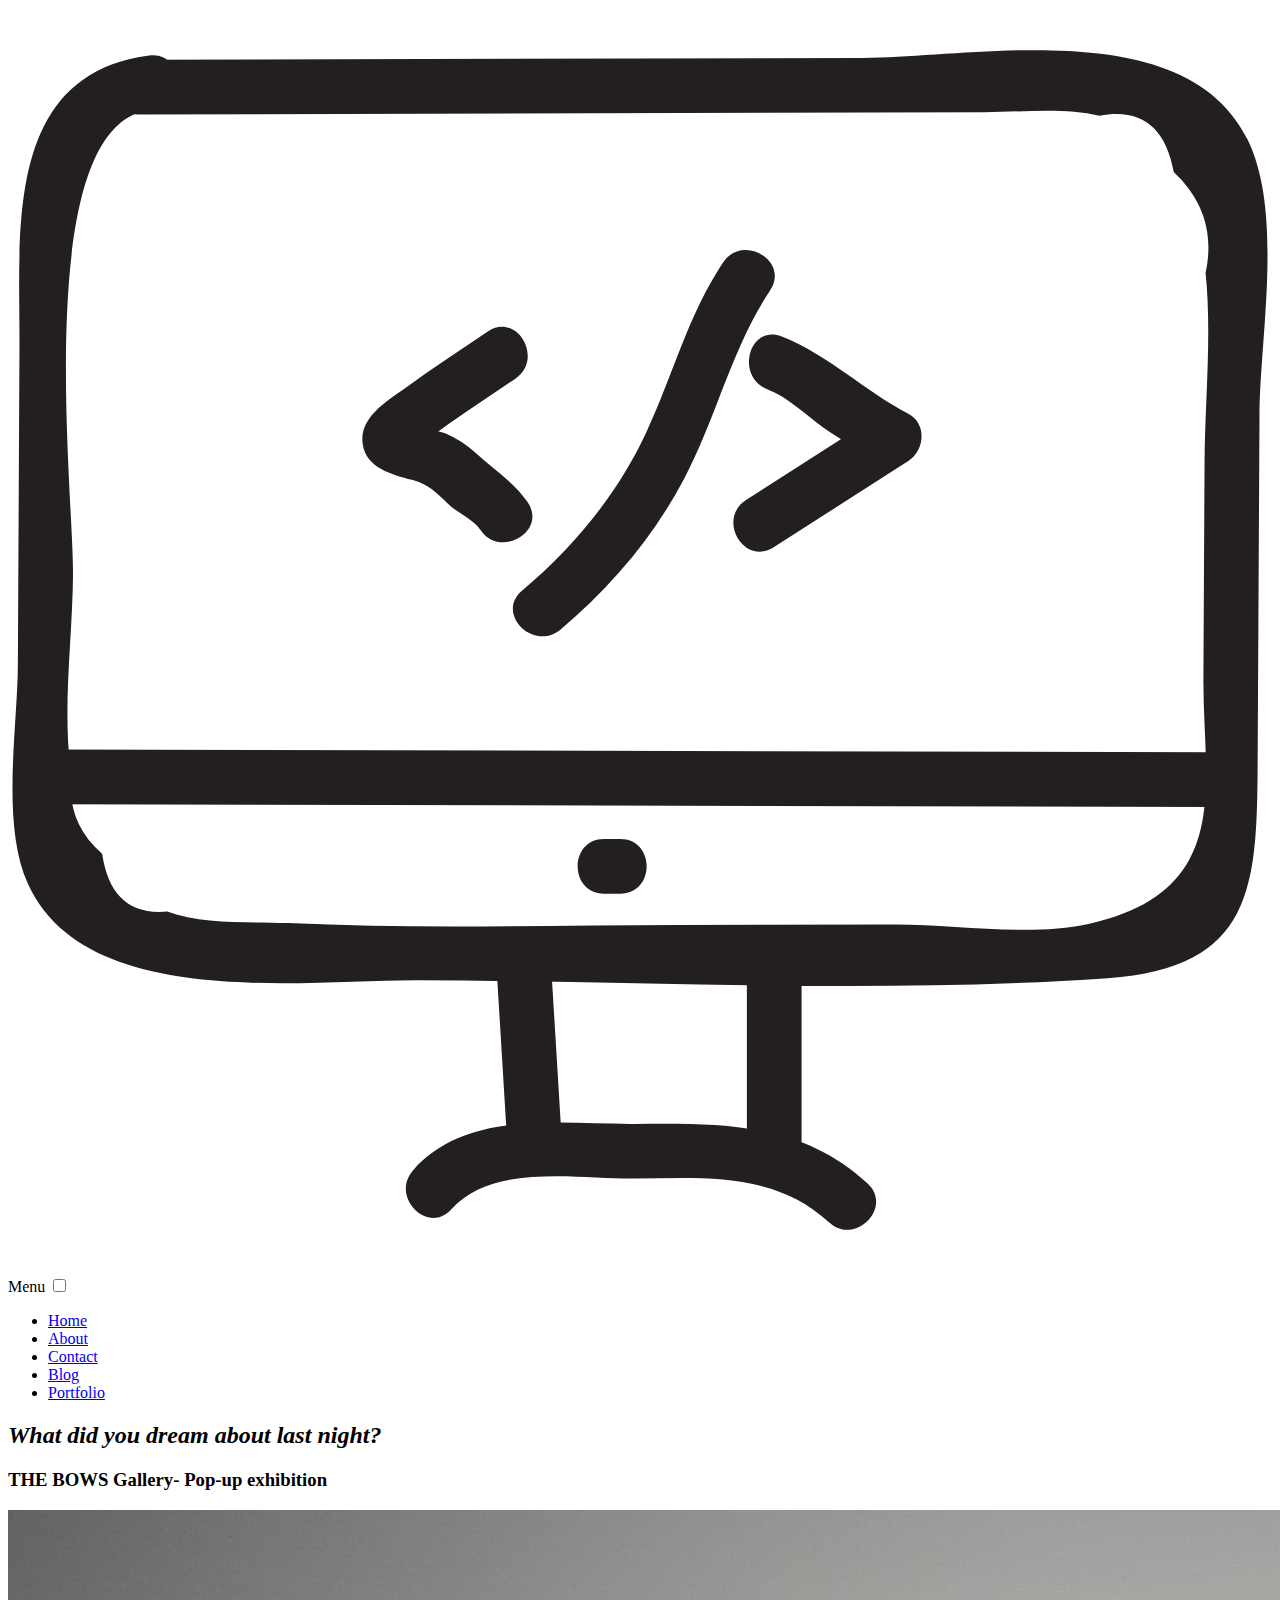
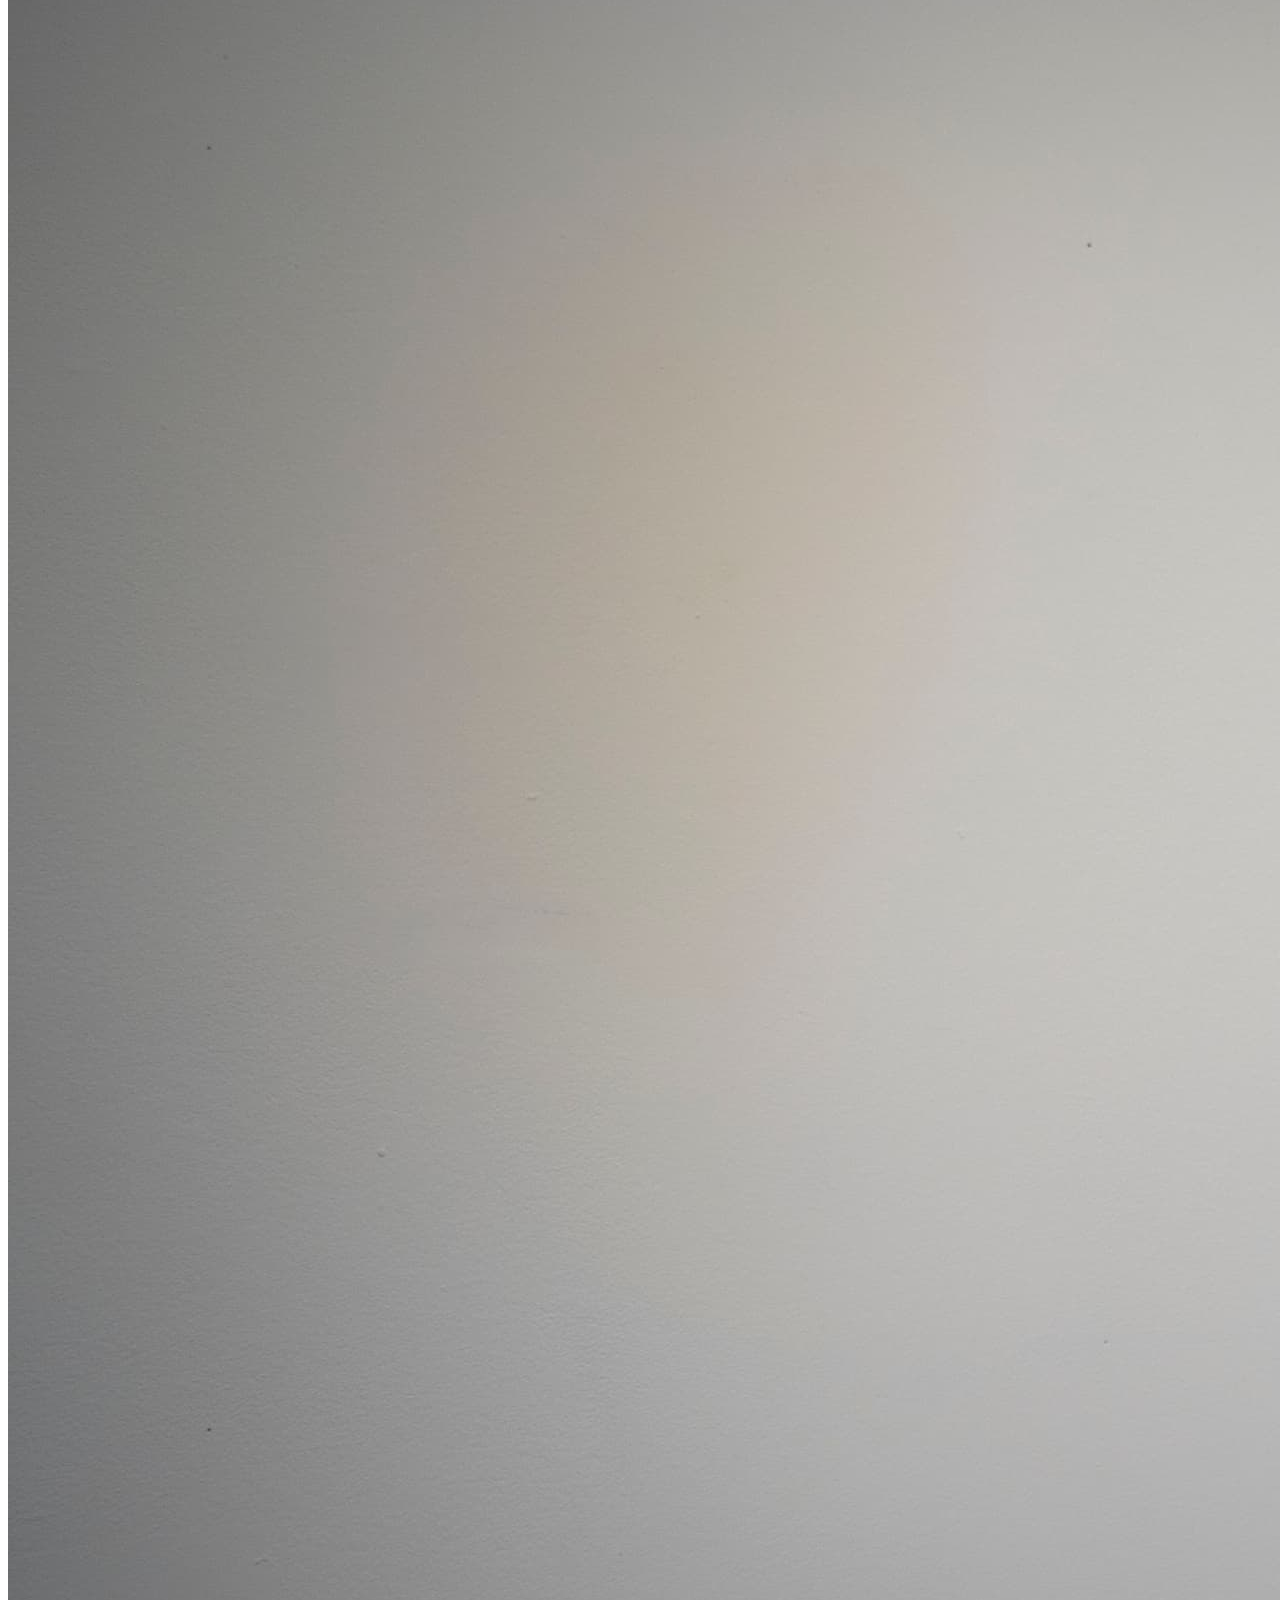
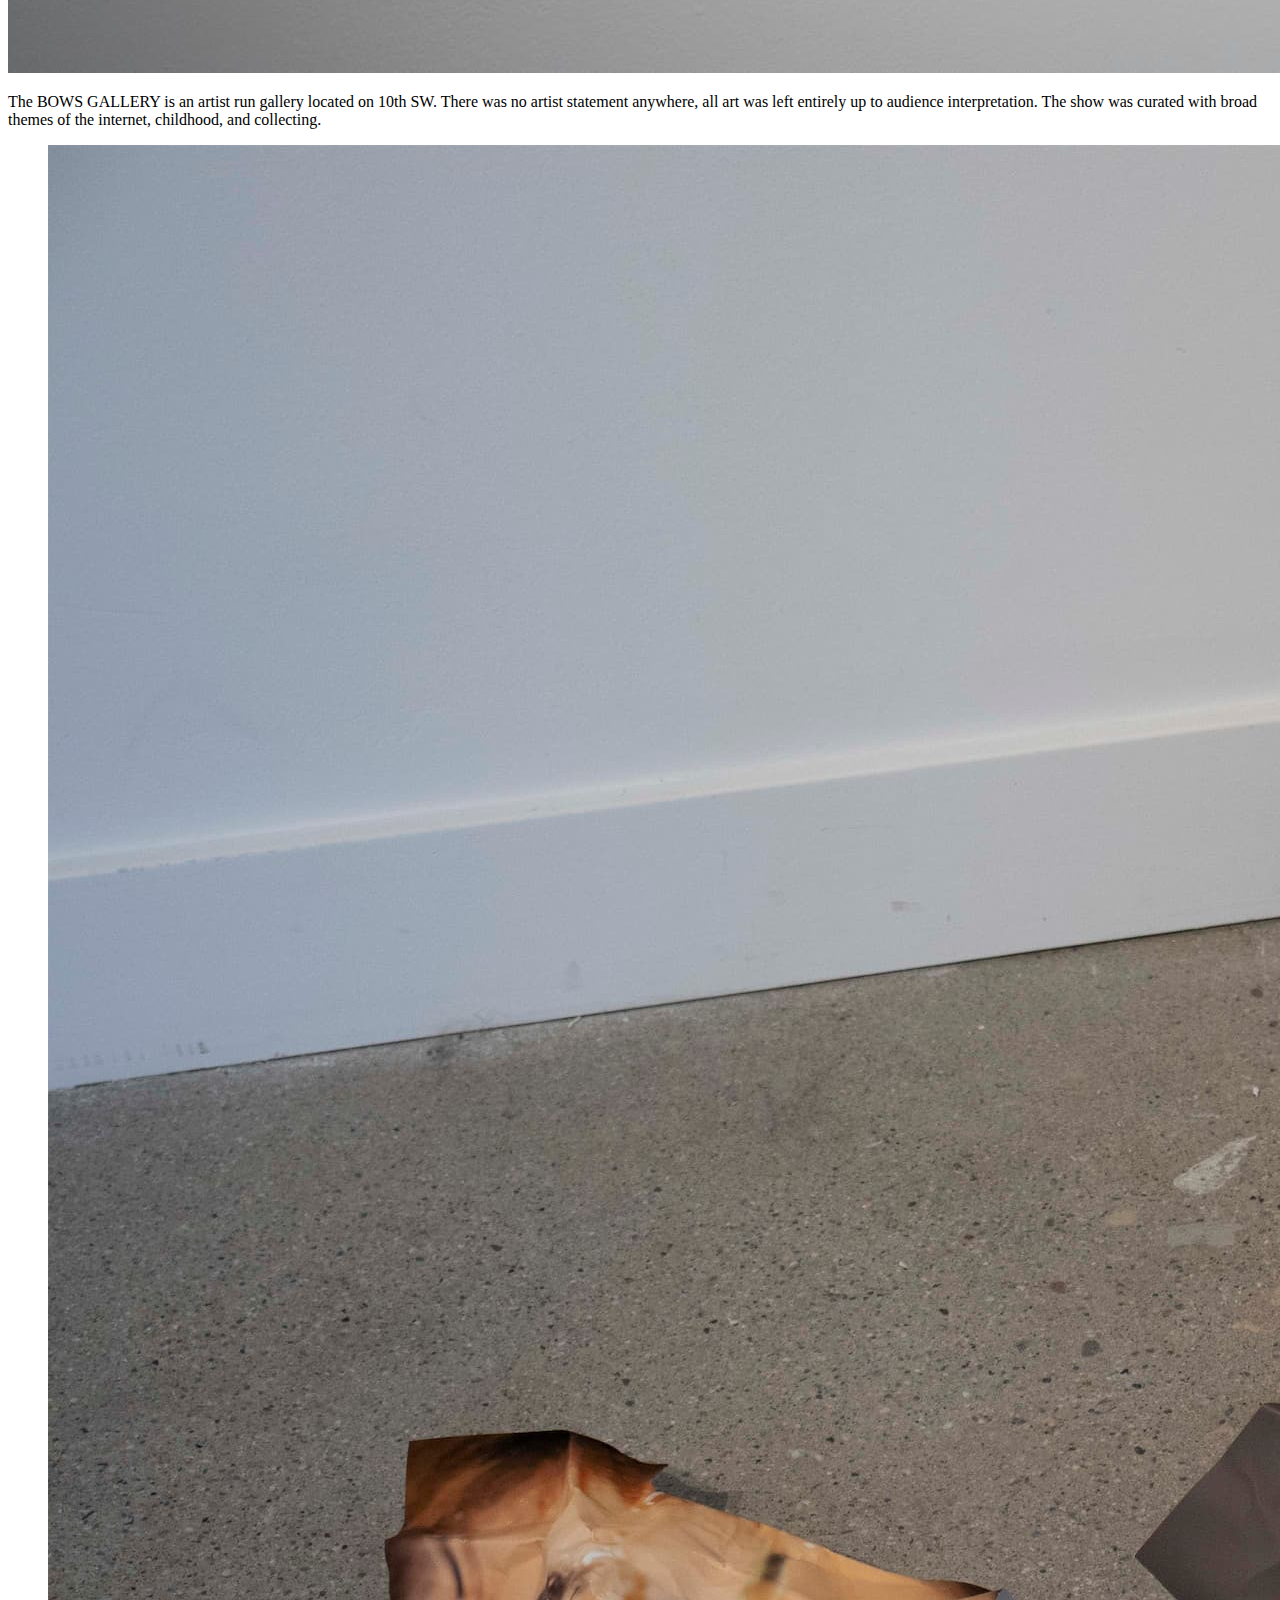
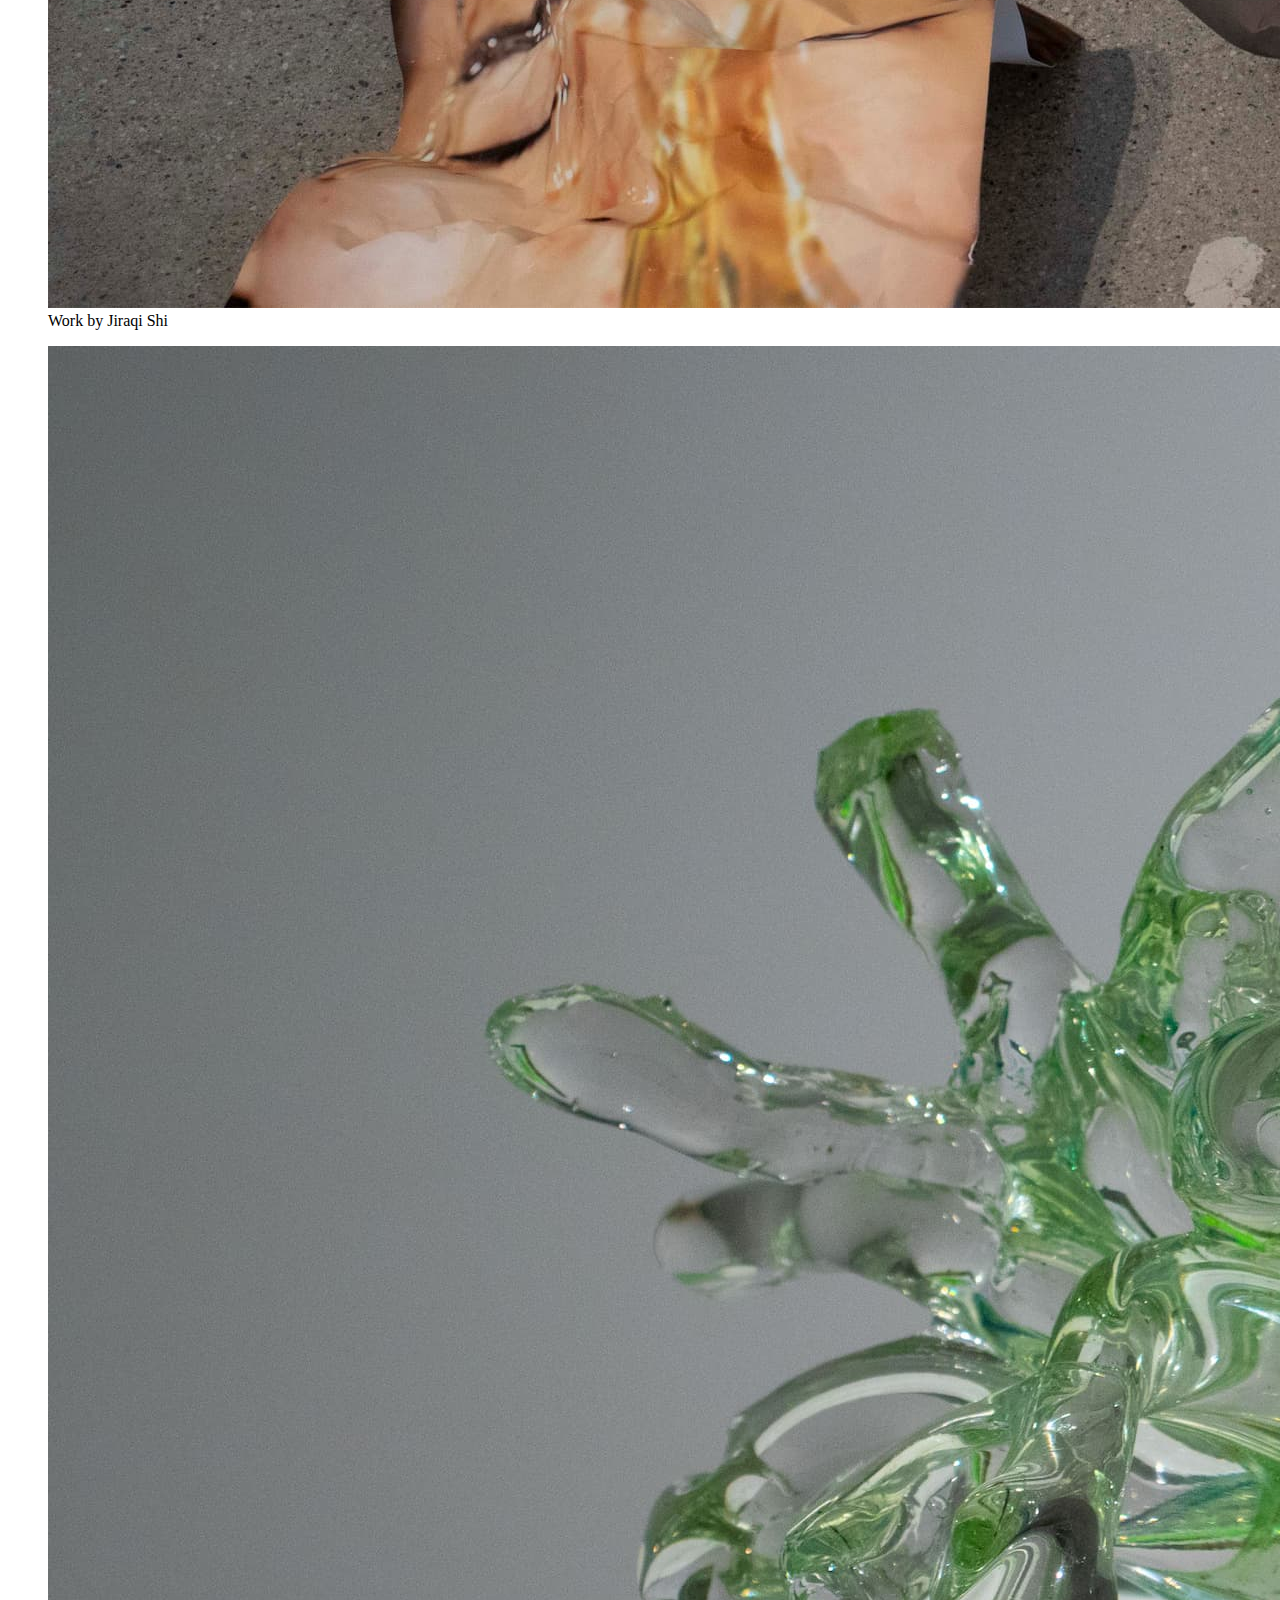
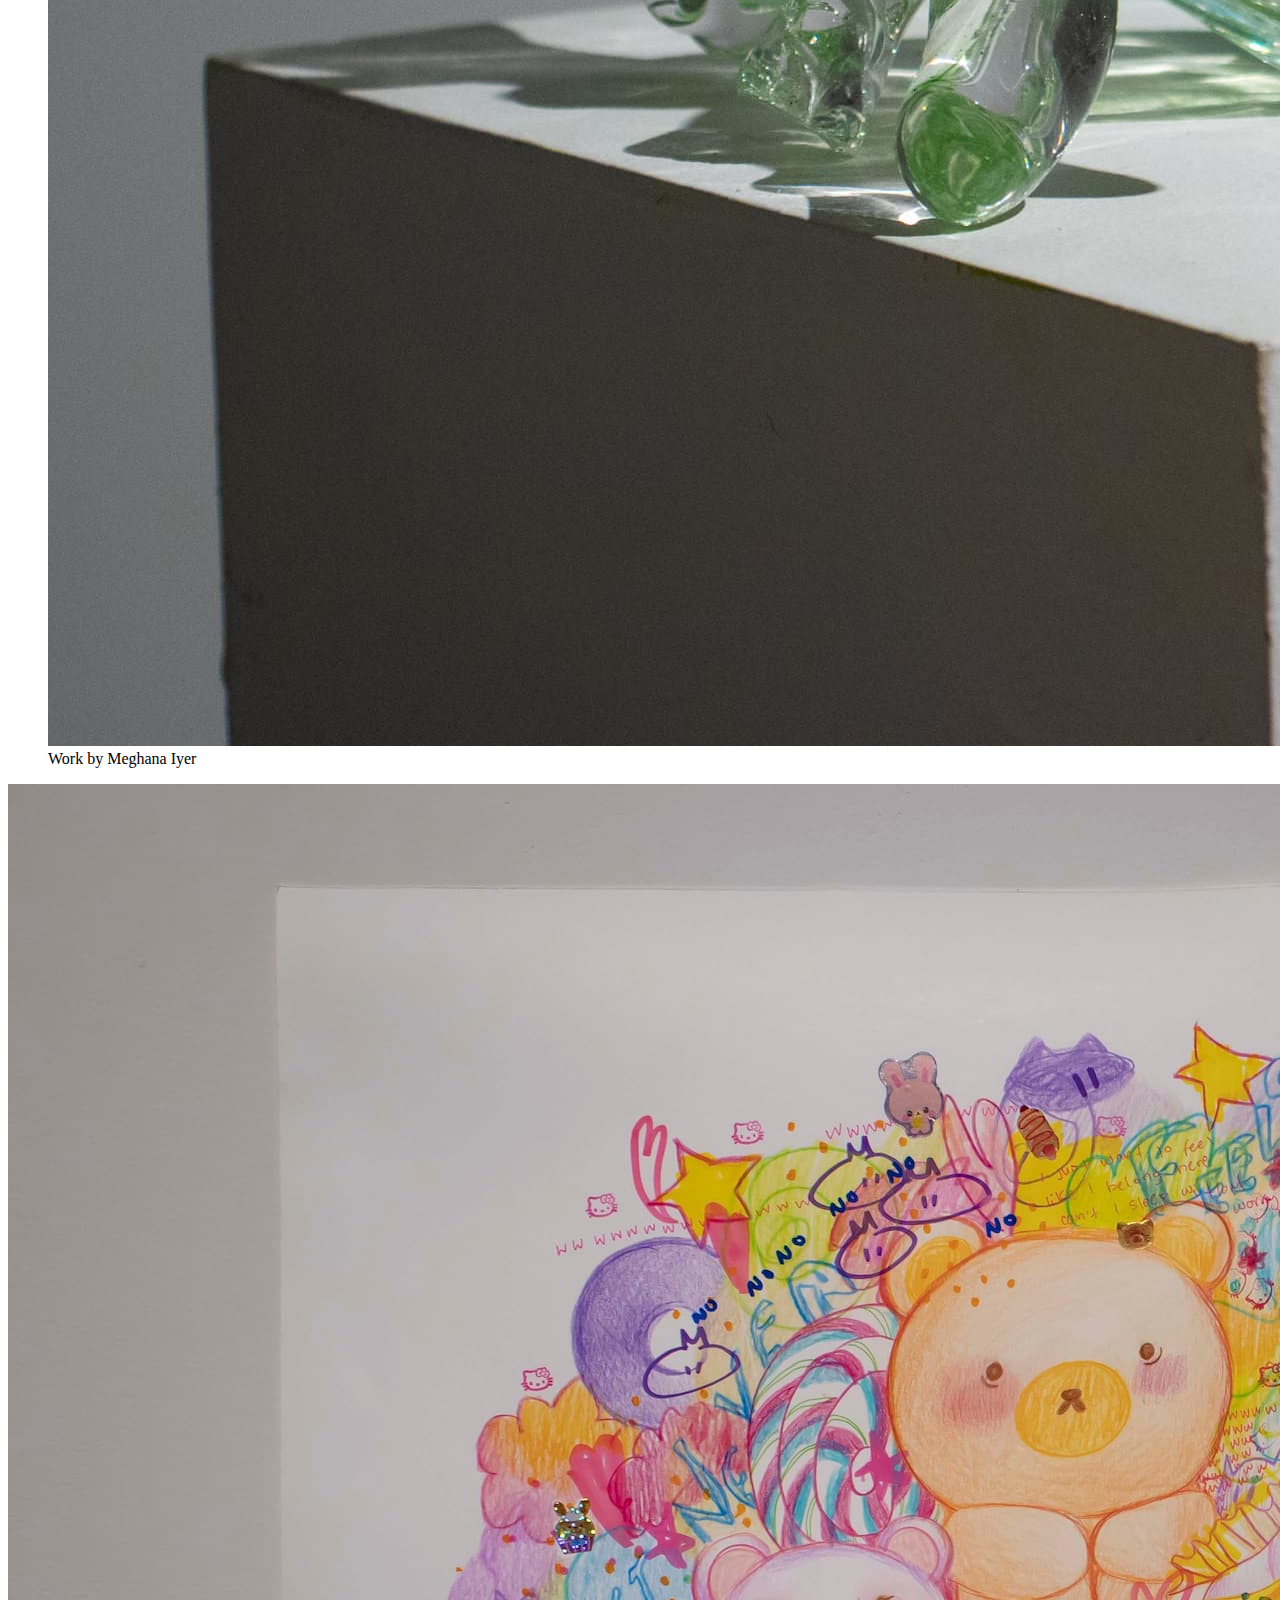
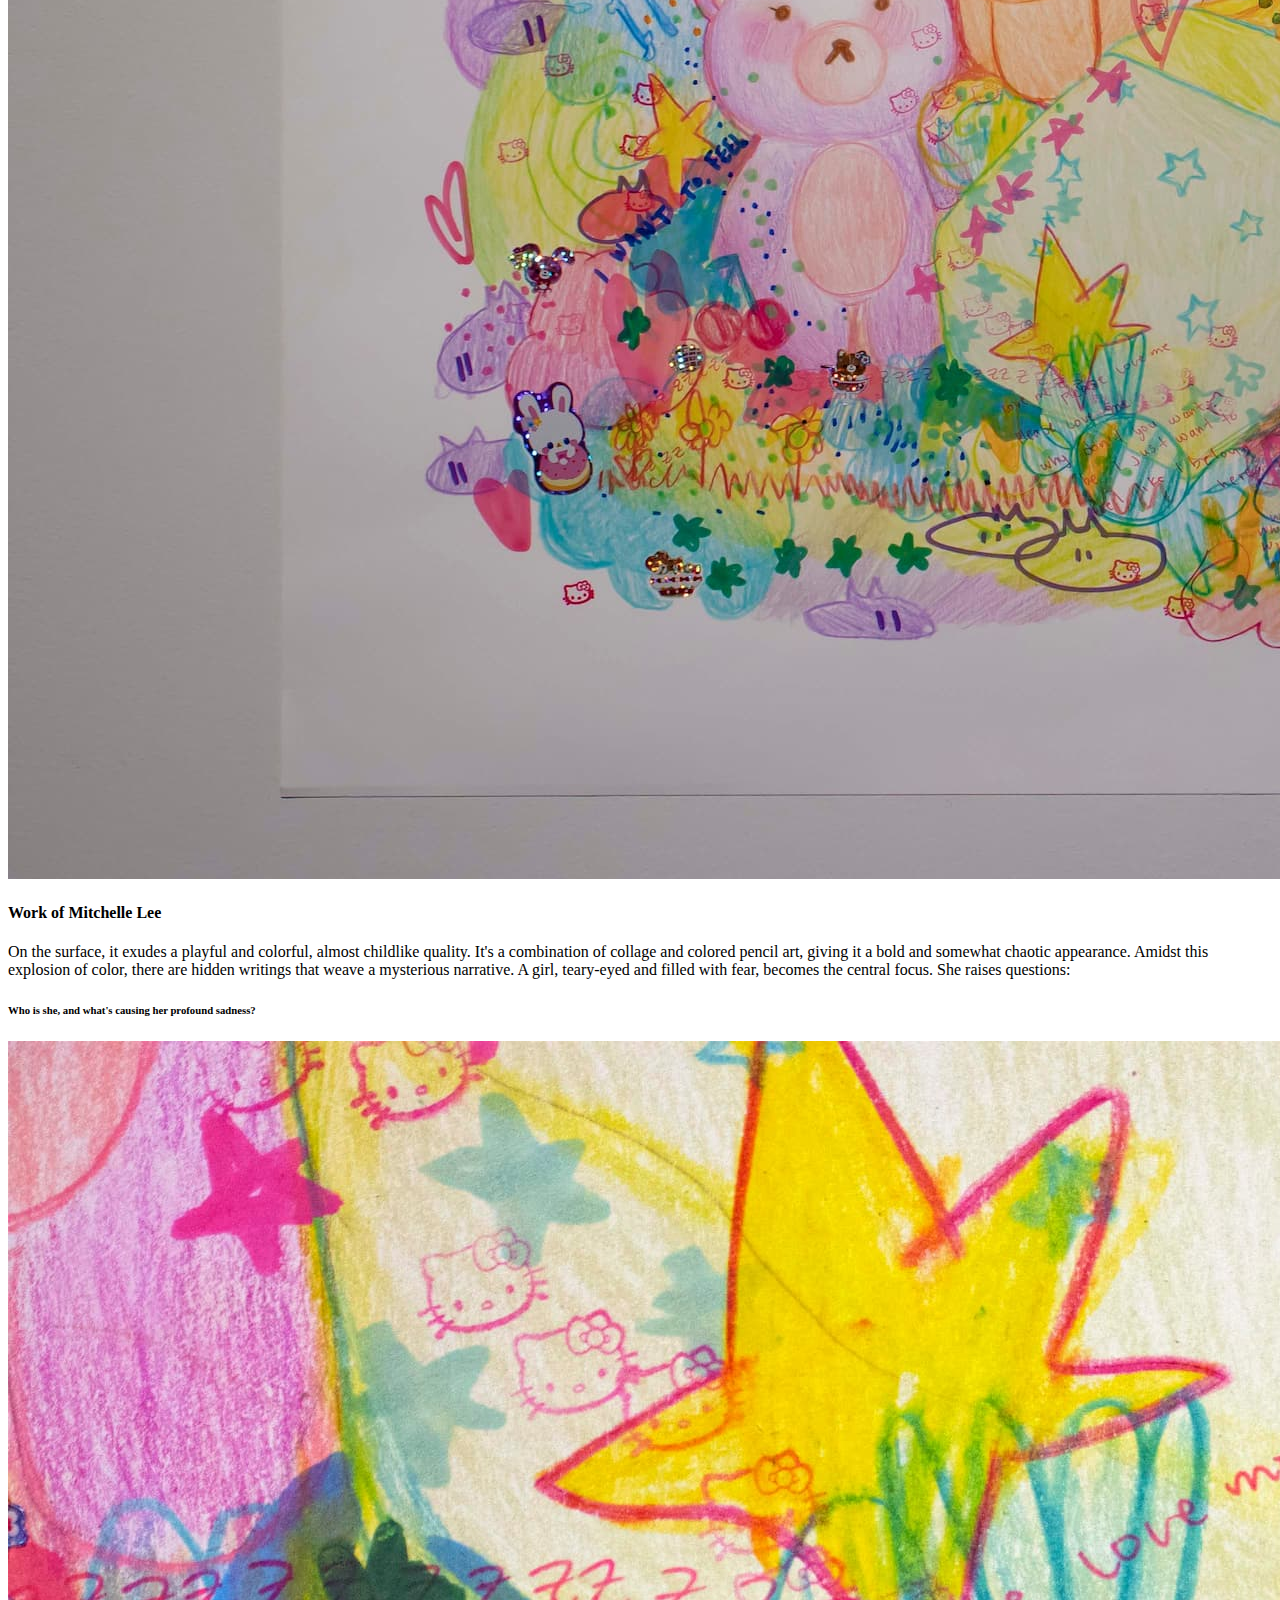
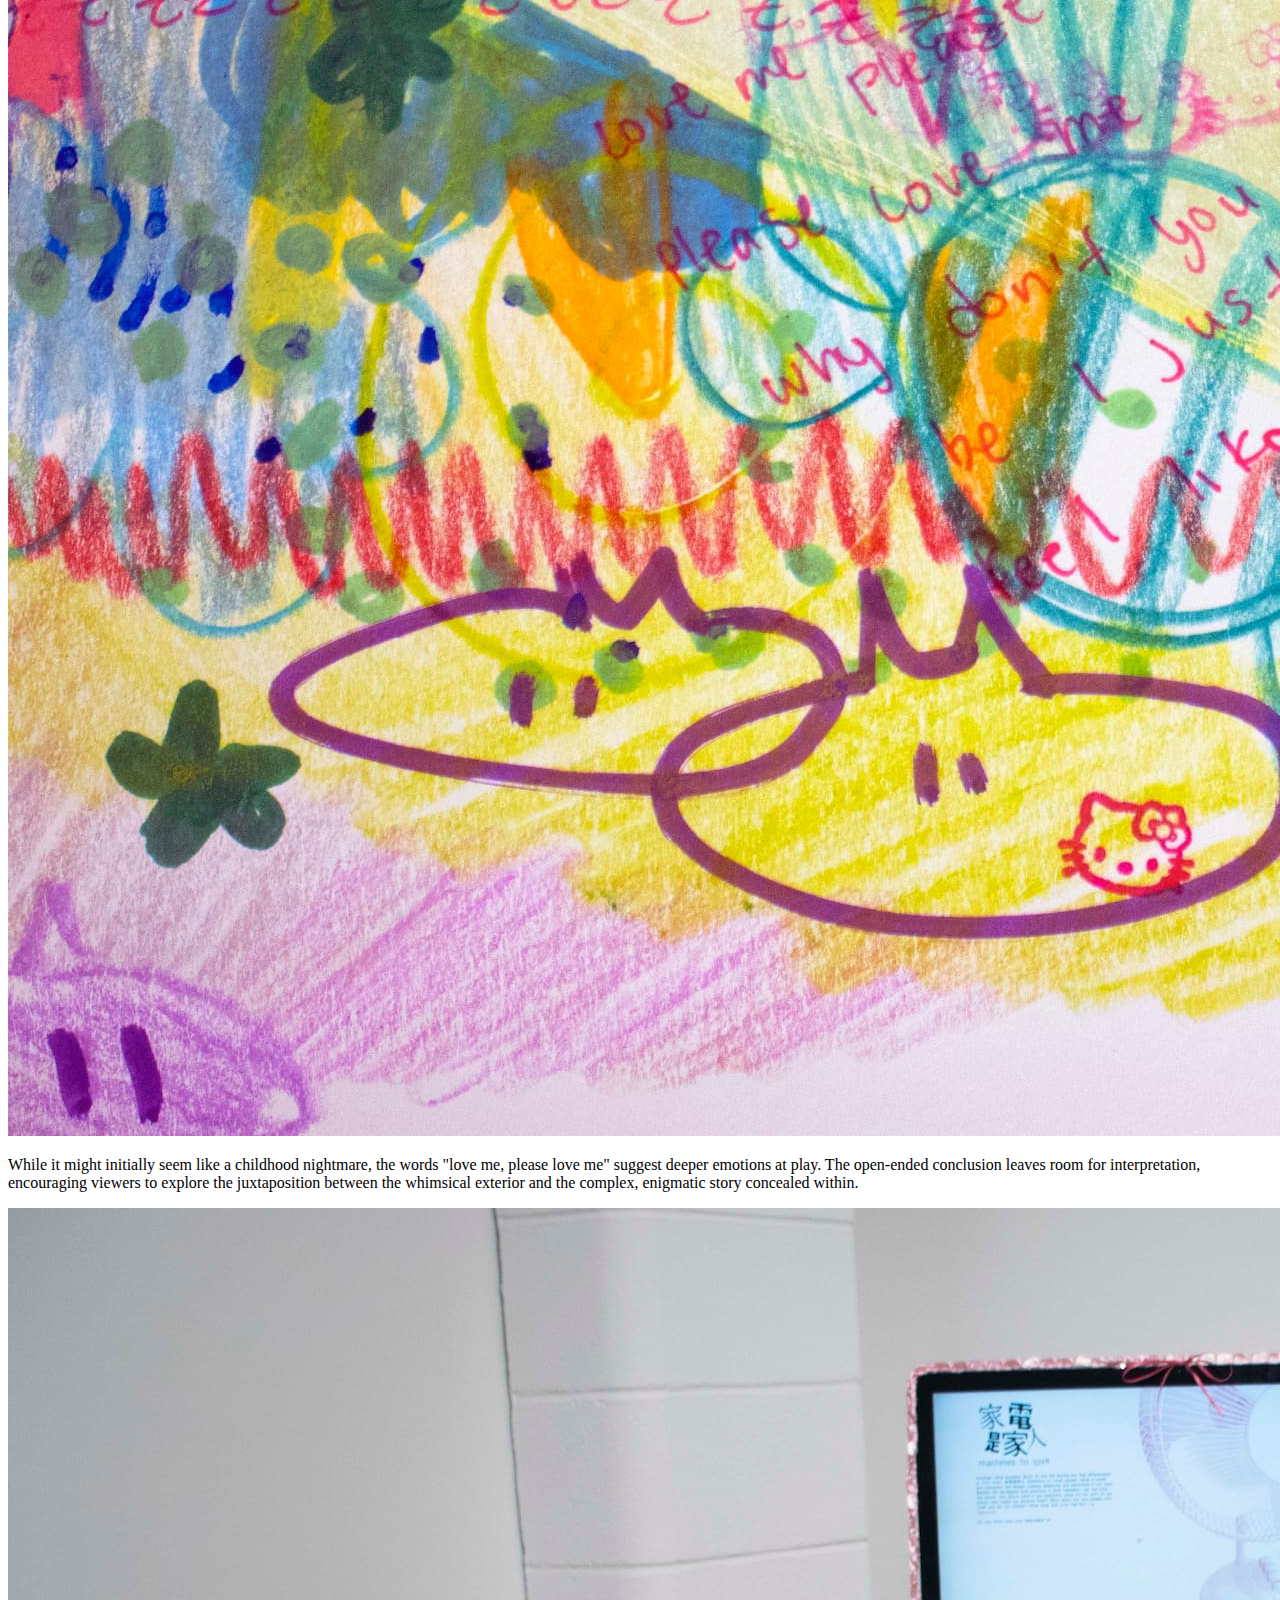
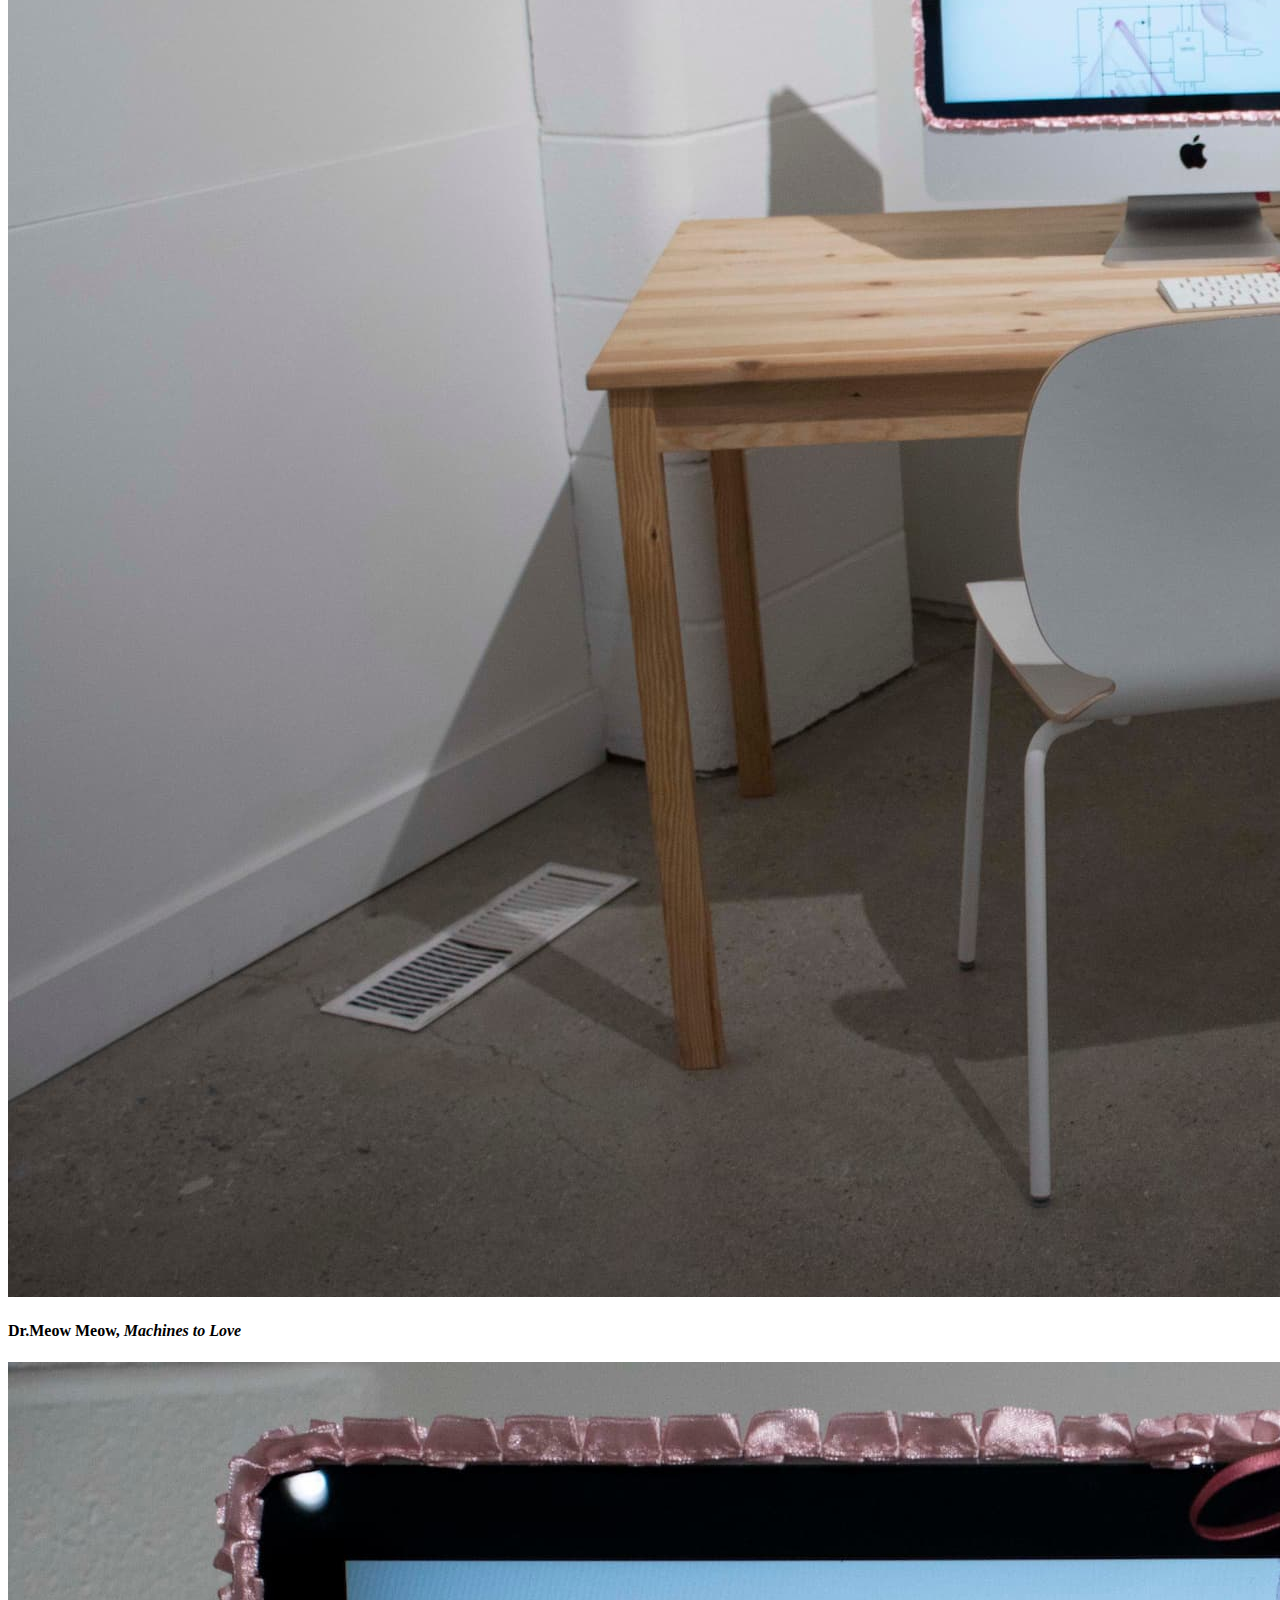
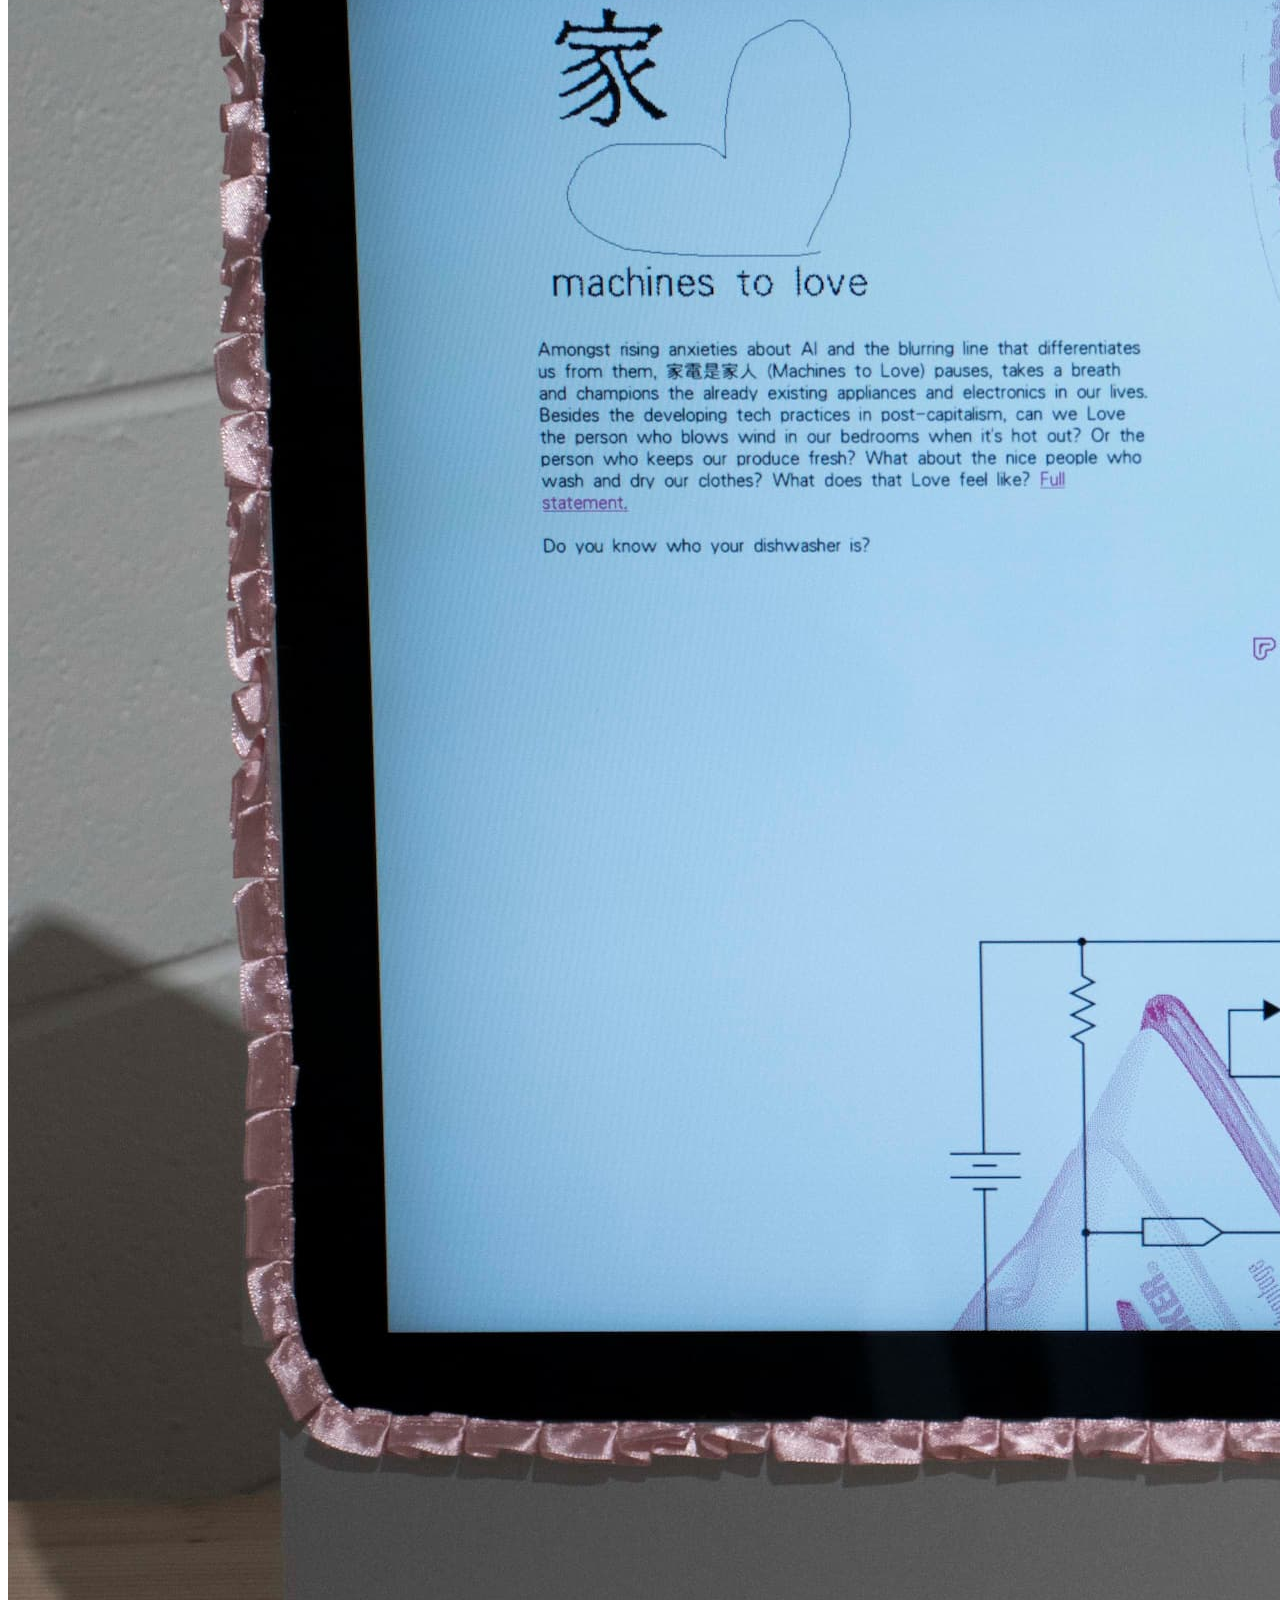
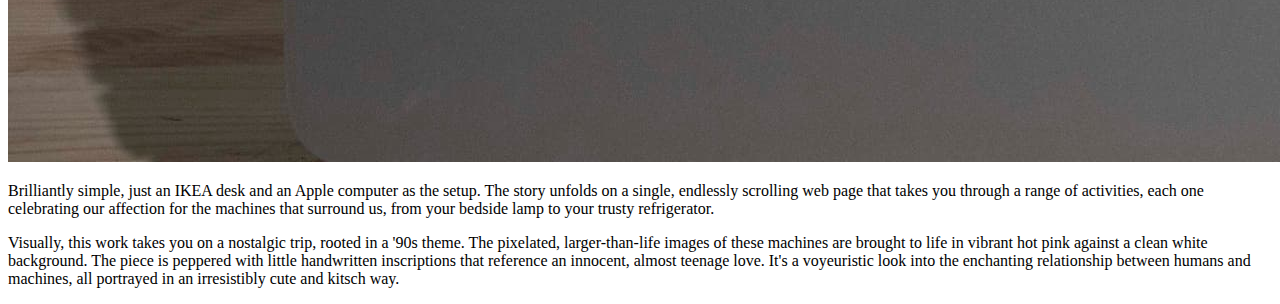
==== blog.html @ 3e5a3339 "html built for blog page" ====
<!DOCTYPE html>
<html lang="en">
<head>
  <meta charset="UTF-8">
  <meta name="viewport" content="width=device-width, initial-scale=1.0">
  <title>Blog</title>
</head>
<body>
  <nav>
    <div class="navlogo">
      <svg xmlns="http://www.w3.org/2000/svg" xml:space="preserve" id="Layer_1" version="1.1" viewBox="0 0 52 52">
        <style>
          .st0{fill:#231f20}
        </style>
        <path d="m5.356 4.38 34.819-.09c1.503-.005 3.258-.212 4.724.14 1.701-.326 2.721.448 3.059 2.321 1.224 1.161 1.66 2.54 1.309 4.138.264 2.554-.028 5.296-.042 7.865l-.047 8.848c-.023 4.349 1.313 8.731-4.735 10.081-2.383.532-5.502.013-7.952.018l-8.947.02c-5.336.013-10.697.177-16.029-.074-1.557-.073-3.509.081-4.962-.476-1.533.144-2.426-.647-2.68-2.374-.99-.877-1.404-1.907-1.24-3.091-.44-2.642.029-5.777.042-8.445.017-3.39-1.734-18.424 3.139-19.053 1.416-.183 1.434-2.436 0-2.25-6 .775-5.32 7.249-5.342 11.92L.406 27.014c-.013 2.588-.7 6.533.409 9.008 2.349 5.241 11.382 3.951 16.012 3.972 9.39.043 19.056.565 28.417-.082 6.198-.429 6.14-3.984 6.168-9.36l.073-13.764c.018-3.26.996-8.365-.496-11.385C48.43.221 39.813 2.04 35.2 2.053L5.356 2.13c-1.448.003-1.45 2.253 0 2.25z" class="st0"/>
        <path d="m1.772 32.755 47.916.116c1.448.004 1.45-2.246 0-2.25l-47.916-.116c-1.448-.004-1.45 2.246 0 2.25zM31.236 15.686c.879.346 1.53 1.016 2.285 1.557.75.537 1.564.966 2.38 1.393v-1.943l-5.538 3.55c-1.215.779-.088 2.727 1.136 1.943l5.538-3.55c.677-.434.781-1.534 0-1.943-1.801-.942-3.322-2.436-5.203-3.177-1.348-.53-1.932 1.644-.598 2.17z" class="st0"/>
        <path d="M29.415 10.472c-1.468 2.225-2.05 4.623-3.163 7-1.194 2.55-2.967 4.695-5.109 6.504-1.107.936.491 2.52 1.591 1.591 2.059-1.74 3.813-3.795 5.075-6.187 1.348-2.554 1.94-5.334 3.549-7.773.8-1.212-1.148-2.34-1.943-1.135zM19.738 13.305c-1.097.74-2.21 1.463-3.276 2.246-.772.566-2.042 1.254-1.869 2.391.15.99 1.212 1.243 2.018 1.47.681.19.996.501 1.488.987.404.399 1.022.604 1.339 1.074.803 1.195 2.753.07 1.942-1.135-.56-.833-1.424-1.367-2.148-2.04a4.356 4.356 0 0 0-1.227-.794c-.398-.173-1.197-.194-1.512-.507l.29 1.095c-.106.133-.064.11.125-.07.224-.184.453-.36.69-.528a43.68 43.68 0 0 1 1.135-.8c.71-.487 1.427-.964 2.14-1.446 1.195-.805.07-2.756-1.135-1.943zM24.522 36.434h.666c1.448 0 1.45-2.25 0-2.25h-.666c-1.448 0-1.45 2.25 0 2.25zM18.25 49.413c1.67-1.91 5.258-1.237 7.516-1.255 2.826-.022 5.777-.288 8.008 1.797 1.057.988 2.652-.6 1.591-1.591-2.726-2.548-6.06-2.485-9.599-2.456-3.006.024-6.9-.61-9.107 1.914-.95 1.086.635 2.684 1.59 1.591z" class="st0"/>
        <path d="M30.397 39.725v6.917c0 1.448 2.25 1.45 2.25 0v-6.917c0-1.447-2.25-1.45-2.25 0zM20.093 39.39l.437 7.17c.088 1.44 2.338 1.45 2.25 0l-.437-7.17c-.088-1.438-2.338-1.448-2.25 0z" class="st0"/>
      </svg>
    </div>
    <label for="menu">Menu</label>
    <input type="checkbox" id="menu">
    <ul>
      <li><a href="index.html">Home</a></li>
      <li><a class="nav-a" href="#">About</a></li>
      <li><a class="nav-a" href="#">Contact</a></li>
      <li class="current-page"><a href="blog.html">Blog</a></li>
      <li><a class="nav-a" href="gallery.html">Portfolio</a></li>
    </ul>
  </nav>
  <main>
  <header>
    <h2><em>What did you dream about last night?</em>
    </h2>
    <h3>THE BOWS Gallery- Pop-up exhibition</h3>
  </header>
  <div>
    <img src="assets/blog/IMG_0106-reverse.jpg" alt="a burnt up photo hanging from the ceiling in front of a white wall">
  </div>
  <p class="intro">The BOWS GALLERY is an artist run gallery located on 10th SW. There was no artist statement anywhere, all art was left entirely up to audience interpretation. The show was curated with broad themes of the internet, childhood, and collecting. </p>
  <section class="intro-gallery">
    <figure>
    <img src="assets/blog/IMG_0117.jpg" alt="three pages of crumpled up paper in a corner. Each page is printed with a different face">
    <figcaption>Work by Jiraqi Shi</figcaption>
    </figure>
    <figure>
    <img src="assets/blog/IMG_0110.jpg" alt="Two glass sculptures of clear blue and green glass">
    <figcaption>Work by Meghana Iyer</figcaption>
    </figure>
  </section>
  <section class="work-one">
    <img src="assets/blog/IMG_0104.jpg" alt="a colorful crayon drawing on white paper against a white wall. ">
    <h4>Work of Mitchelle Lee</h4>
    <p>
    On the surface, it exudes a playful and colorful, almost childlike quality. It's a combination of collage and colored pencil art, giving it a bold and somewhat chaotic appearance.

    Amidst this explosion of color, there are hidden writings that weave a mysterious narrative. A girl, teary-eyed and filled with fear, becomes the central focus. 
    She raises questions: 
      <h6>Who is she, and what's causing her profound sadness? </h6>
    </p>
    <img src="assets/blog/IMG_0104-closeup.jpg" alt="a closeup of the crayon drawing.">
    <p>
      While it might initially seem like a childhood nightmare, the words "love me, please love me" suggest deeper emotions at play.
      The open-ended conclusion leaves room for interpretation, encouraging viewers to explore the juxtaposition between the whimsical exterior and the complex, enigmatic story concealed within.
    </p>
  </section>
  <section class="work-two">
    <img src="assets/blog/IMG_0114.jpg" alt="An apple computer is on a small desk. The screen is displaying a white background with small black text and a pixilated pink fan">

    <h4>Dr.Meow Meow, <em>Machines to Love</em></h4>

    <img src="assets/blog/IMG_0113-closeup.jpg">

    <p> Brilliantly simple, just an IKEA desk and an Apple computer as the setup.
    The story unfolds on a single, endlessly scrolling web page that takes you through a range of activities, each one celebrating our affection for the machines that surround us, from your bedside lamp to your trusty refrigerator.
    </p>
    <p>Visually, this work takes you on a nostalgic trip, rooted in a '90s theme. The pixelated, larger-than-life images of these machines are brought to life in vibrant hot pink against a clean white background. The piece is peppered with little handwritten inscriptions that reference an innocent, almost teenage love. 
    It's a voyeuristic look into the enchanting relationship between humans and machines, all portrayed in an irresistibly cute and kitsch way.
    </p>
  </section>
  </main>
</body>
</html>
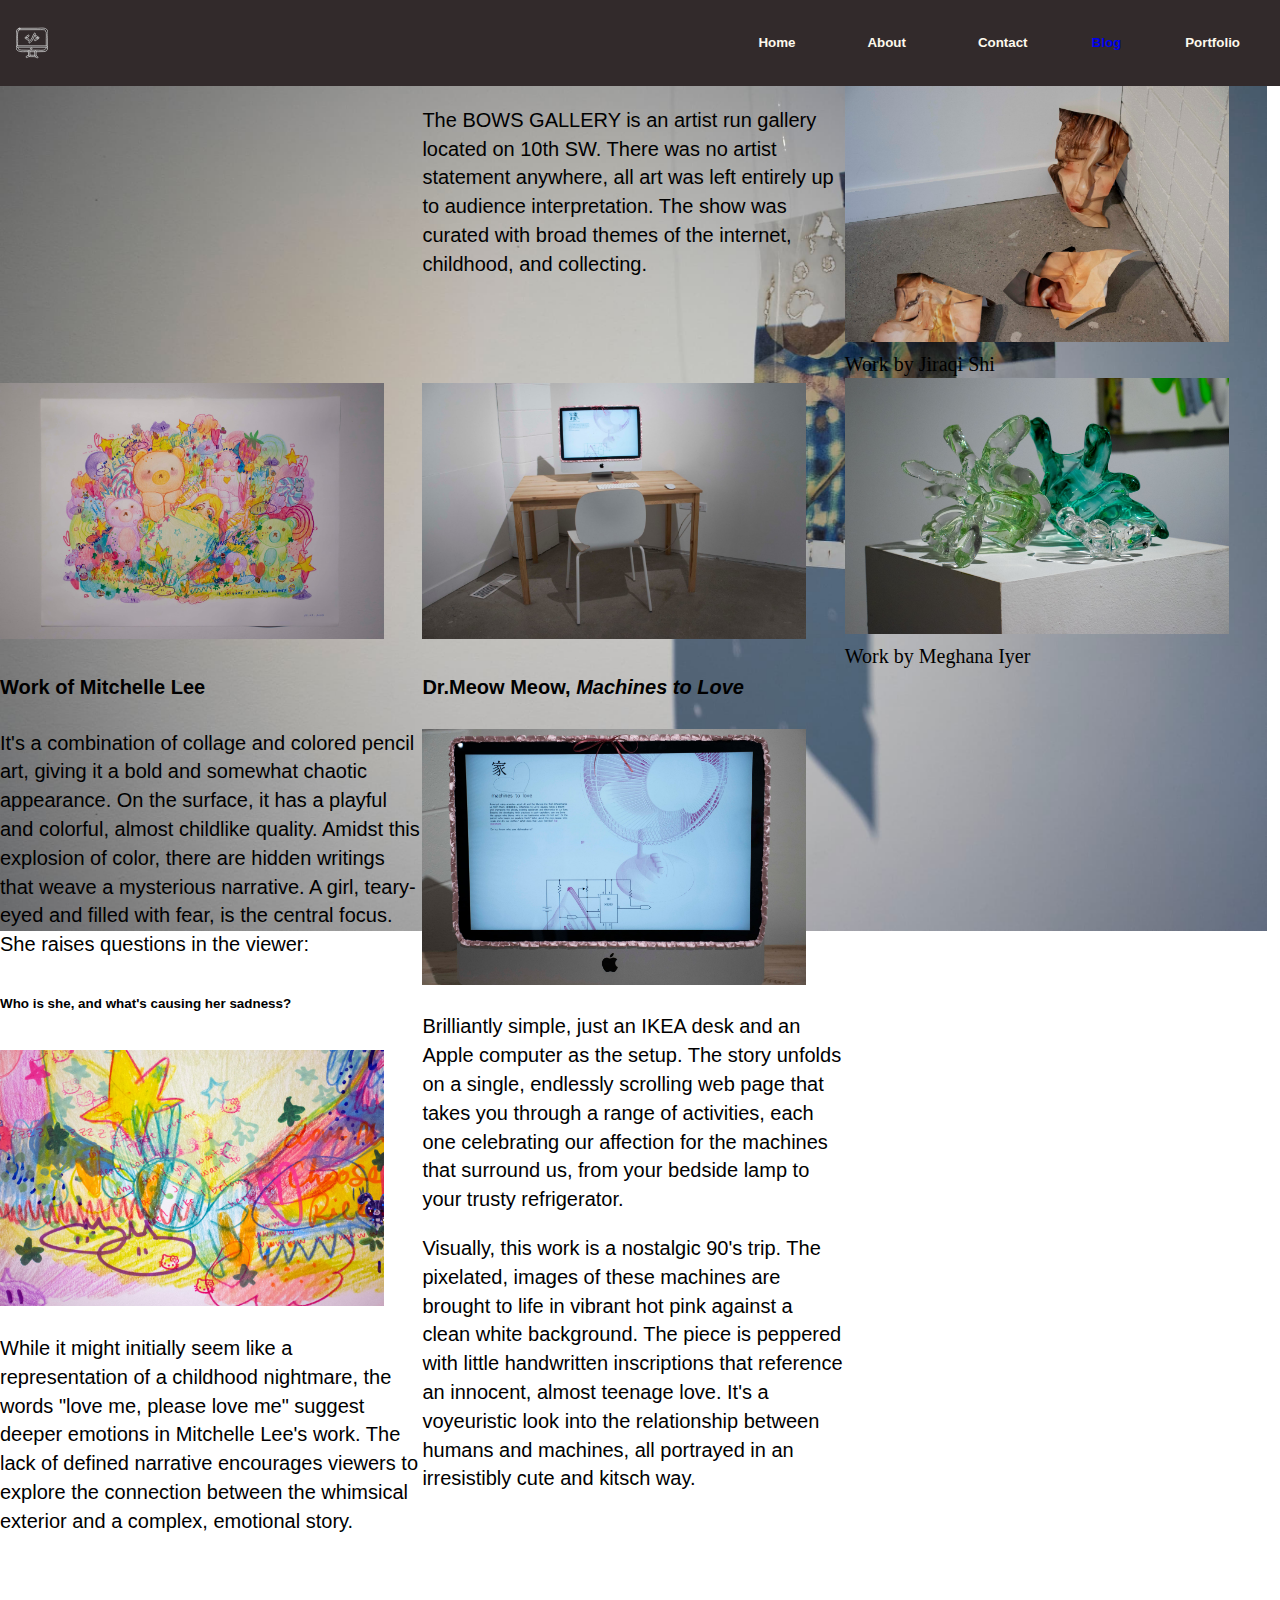
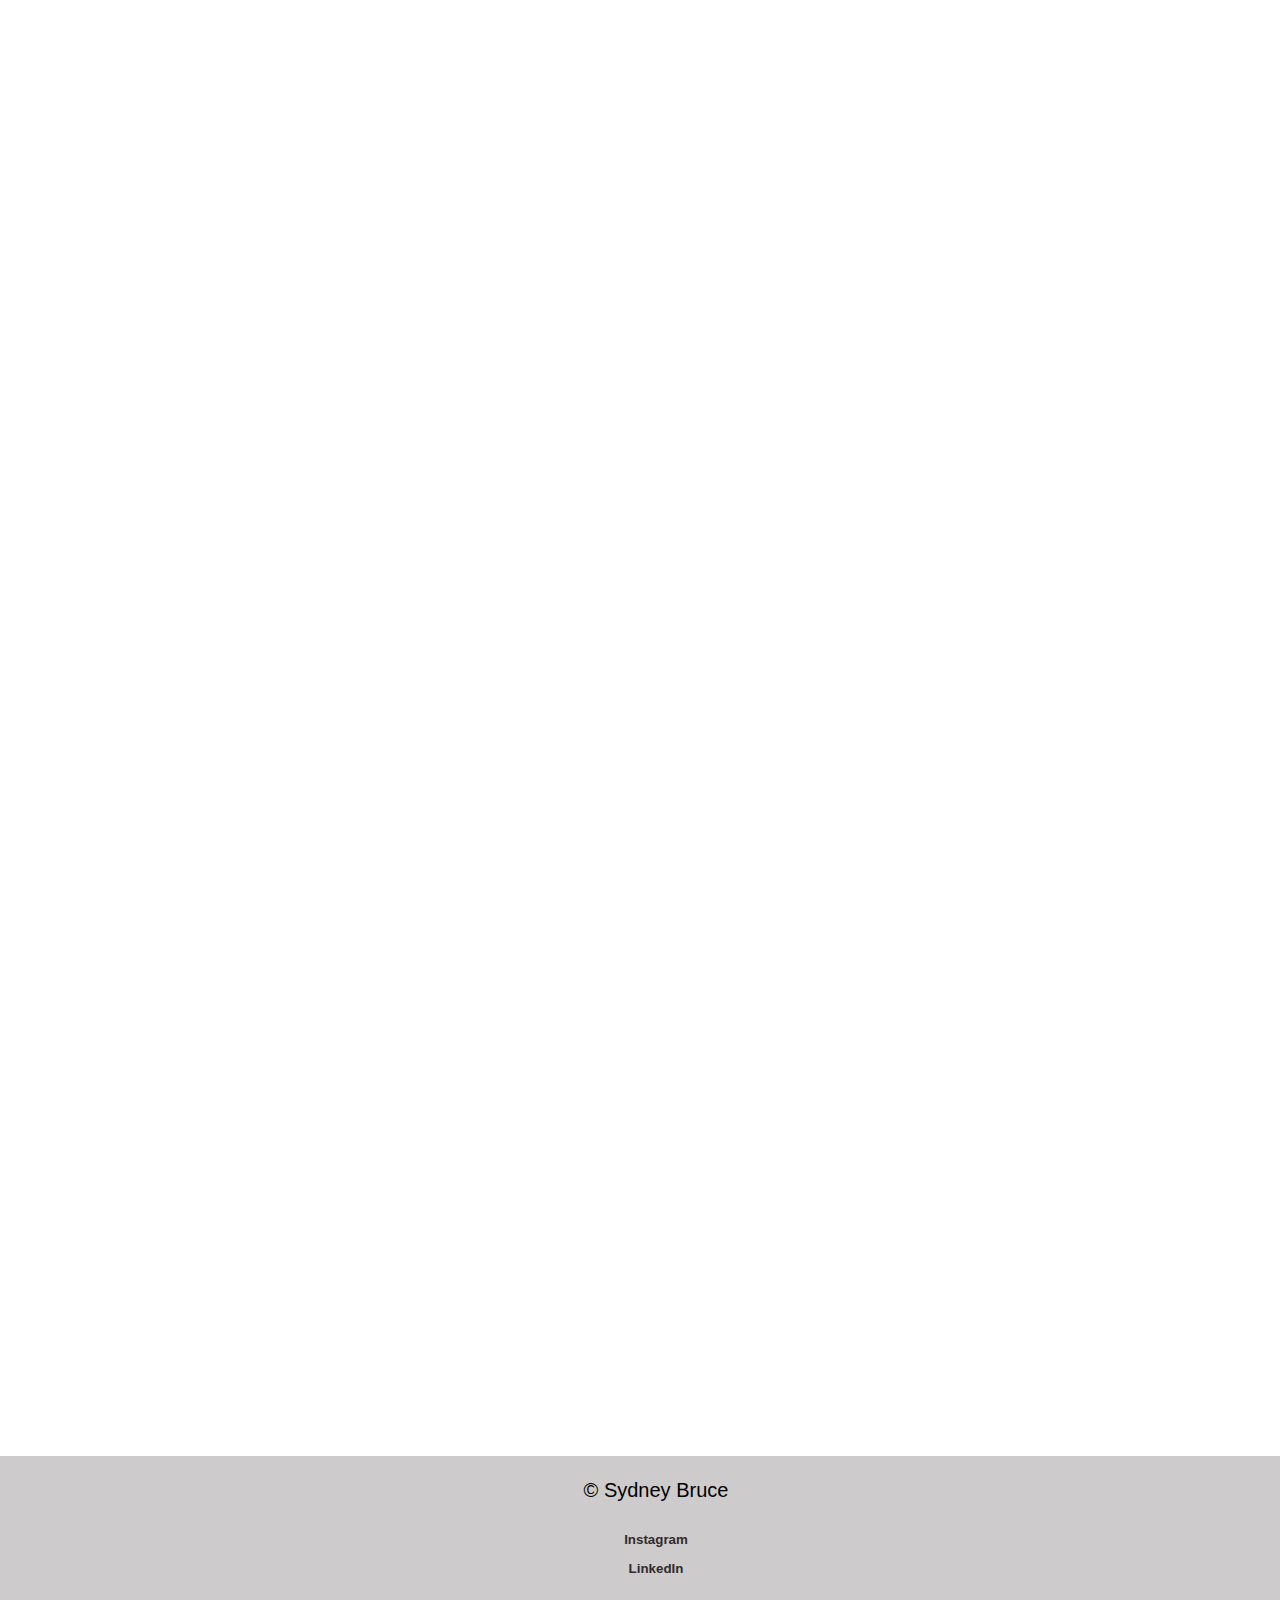
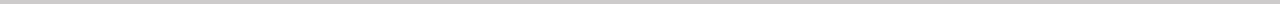
==== commit fb83cab9: "added grid to blog.html" ====
--- a/blog.html
+++ b/blog.html
@@ -4,6 +4,13 @@
   <meta charset="UTF-8">
   <meta name="viewport" content="width=device-width, initial-scale=1.0">
   <title>Blog</title>
+  <link rel="stylesheet" href="css/colors.css">
+  <link rel="stylesheet" href="css/reset.css">
+  <link rel="stylesheet" href="css/typography.css">
+  <link rel="stylesheet" href="css/nav.css">
+  <link rel="stylesheet" href="css/footer.css">
+  <link rel="stylesheet" href="css/main.css">
+  <link rel="stylesheet" href="css/blog.css">
 </head>
 <body>
   <nav>
@@ -21,7 +28,7 @@
     <label for="menu">Menu</label>
     <input type="checkbox" id="menu">
     <ul>
-      <li><a href="index.html">Home</a></li>
+      <li><a class="nav-a" href="index.html">Home</a></li>
       <li><a class="nav-a" href="#">About</a></li>
       <li><a class="nav-a" href="#">Contact</a></li>
       <li class="current-page"><a href="blog.html">Blog</a></li>
@@ -29,14 +36,12 @@
     </ul>
   </nav>
   <main>
-  <header>
-    <h2><em>What did you dream about last night?</em>
-    </h2>
-    <h3>THE BOWS Gallery- Pop-up exhibition</h3>
-  </header>
-  <div>
-    <img src="assets/blog/IMG_0106-reverse.jpg" alt="a burnt up photo hanging from the ceiling in front of a white wall">
-  </div>
+    <header>
+      <h2><em>What did you dream about last night?</em>
+      </h2>
+      <h3>THE BOWS Gallery- Pop-up exhibition</h3>
+      <img class="header-img" src="assets/blog/IMG_0106-reverse.jpg" alt="a burnt up photo hanging from the ceiling in front of a white wall">
+    </header>
   <p class="intro">The BOWS GALLERY is an artist run gallery located on 10th SW. There was no artist statement anywhere, all art was left entirely up to audience interpretation. The show was curated with broad themes of the internet, childhood, and collecting. </p>
   <section class="intro-gallery">
     <figure>
@@ -52,16 +57,16 @@
     <img src="assets/blog/IMG_0104.jpg" alt="a colorful crayon drawing on white paper against a white wall. ">
     <h4>Work of Mitchelle Lee</h4>
     <p>
-    On the surface, it exudes a playful and colorful, almost childlike quality. It's a combination of collage and colored pencil art, giving it a bold and somewhat chaotic appearance.
-
-    Amidst this explosion of color, there are hidden writings that weave a mysterious narrative. A girl, teary-eyed and filled with fear, becomes the central focus. 
-    She raises questions: 
-      <h6>Who is she, and what's causing her profound sadness? </h6>
+    It's a combination of collage and colored pencil art, giving it a bold and somewhat chaotic appearance. On the surface, it has a playful and colorful, almost childlike quality. 
+      
+    Amidst this explosion of color, there are hidden writings that weave a mysterious narrative. A girl, teary-eyed and filled with fear, is the central focus. 
+    She raises questions in the viewer: 
+      <h6>Who is she, and what's causing her sadness? </h6>
     </p>
     <img src="assets/blog/IMG_0104-closeup.jpg" alt="a closeup of the crayon drawing.">
     <p>
-      While it might initially seem like a childhood nightmare, the words "love me, please love me" suggest deeper emotions at play.
-      The open-ended conclusion leaves room for interpretation, encouraging viewers to explore the juxtaposition between the whimsical exterior and the complex, enigmatic story concealed within.
+      While it might initially seem like a representation of a childhood nightmare, the words "love me, please love me" suggest deeper emotions in Mitchelle Lee's work.
+      The lack of defined narrative encourages viewers to explore the connection between the whimsical exterior and a complex, emotional story. 
     </p>
   </section>
   <section class="work-two">
@@ -74,10 +79,17 @@
     <p> Brilliantly simple, just an IKEA desk and an Apple computer as the setup.
     The story unfolds on a single, endlessly scrolling web page that takes you through a range of activities, each one celebrating our affection for the machines that surround us, from your bedside lamp to your trusty refrigerator.
     </p>
-    <p>Visually, this work takes you on a nostalgic trip, rooted in a '90s theme. The pixelated, larger-than-life images of these machines are brought to life in vibrant hot pink against a clean white background. The piece is peppered with little handwritten inscriptions that reference an innocent, almost teenage love. 
-    It's a voyeuristic look into the enchanting relationship between humans and machines, all portrayed in an irresistibly cute and kitsch way.
+    <p>Visually, this work is a nostalgic 90's trip. The pixelated, images of these machines are brought to life in vibrant hot pink against a clean white background. The piece is peppered with little handwritten inscriptions that reference an innocent, almost teenage love. 
+    It's a voyeuristic look into the relationship between humans and machines, all portrayed in an irresistibly cute and kitsch way.
     </p>
   </section>
   </main>
+  <footer>
+    <p class="copyright">&copy; Sydney Bruce</p>
+    <ul class="footer-ul">
+      <li class="footer-link"><a class="footer-link" href="https://www.instagram.com/bruce.goods/">Instagram</a> </li>
+      <li class="footer-link" ><a class="footer-link" href="https://www.linkedin.com/in/sydney-bruce-807723279/">LinkedIn</a> </li>
+    </ul>
+  </footer>
 </body>
 </html>--- a/css/colors.css
+++ b/css/colors.css
@@ -0,0 +1,17 @@
+/* main branding colors for portfolio website */
+
+/* hsl(44, 79%, 96%) off white background color */
+/* hsl(356, 100%, 50%) party red */
+/* hsl(29, 100%, 50%) pumpkin orange */
+/* hsl(51, 100%, 50%) bright yellow */
+/* hsl(195, 100%, 35%) candy blue */
+/* hsl(351, 8%, 18%) soft black */
+
+:root {
+  --off-white: hsl(44, 79%, 96%);
+  --party-red: hsl(356, 100%, 50%);
+  --pumpkin-orange: hsl(29, 100%, 50%);
+  --bright-yellow: hsl(51, 100%, 50%);
+  --candy-blue: hsl(195, 100%, 35%);
+  --soft-black: hsl(351, 8%, 18%);
+}--- a/css/typography.css
+++ b/css/typography.css
@@ -0,0 +1,19 @@
+body {
+  font-size: 20px;
+  line-height: 1.8rem;
+}
+
+h1, h2, h3, h4, h5, h6 {
+  font-family:'Montserrat', Arial, Helvetica, sans-serif;
+}
+
+
+p {
+  font-family:'Cabin' , sans-serif
+}
+
+a {
+  font-family:'Cabin' , sans-serif;
+  font-weight: bold;
+  font-size: smaller;
+}--- a/css/nav.css
+++ b/css/nav.css
@@ -0,0 +1,98 @@
+
+nav ul{
+  display: flex;
+  flex-direction: row;
+  justify-content: flex-end;
+
+  width: 100vw;
+  height: min-content;
+}
+
+nav{
+  display: flex;
+  justify-content: space-between;
+
+  background-color: var(--soft-black);
+
+  width: 100%;
+  height: min-content;
+  padding-top: 0.5rem;
+}
+
+/* nav links text styles */
+li {
+  margin-left: 1rem;
+  margin-right:1.5rem;
+
+  color: hsl(44, 79%, 96%);
+  font-size: 1rem;
+}
+
+/* nav links */
+.nav-a {
+  color: var(--off-white);
+  font-family: 'Cabin' , sans-serif;
+  padding: 1rem;
+}
+/* nav links hover */
+.nav-a:hover {
+  background-color: var(--party-red); 
+  border-radius: 20px;
+}
+/* for current menu nav */
+.current-page {
+  border-radius: 20px;
+  padding: 0.5rem;
+  padding-top: 0;
+  align-self: flex-start;
+}
+
+.current-page:hover {
+  background-color: var(--party-red); 
+}
+/* the icon in nav bar */
+.navlogo {
+  fill: white;
+  stroke: white;
+  width:2rem;
+  align-self: center;
+  justify-self:flex-end;
+  margin-left: 1rem;
+  flex: none;
+}
+
+input, label {
+  display: none;
+}
+
+
+/* for hamburger menu */
+@media screen and  (max-width: 600px) {
+
+  input {
+    display: none;
+  }
+  
+  nav ul {
+    display: none;
+  }
+
+  /* norepeat for background image not working */
+  label {
+    display: block;
+
+    width: 30px;
+    height: 28px;
+    padding-left: 2rem;
+
+    color: var(--soft-black);
+    background-image: url(../assets/x-icon.svg); 
+  }
+  
+  input:checked + ul {
+    display: block;
+    width: min-content;
+    margin-top: 1rem;
+  }
+  
+}--- a/css/footer.css
+++ b/css/footer.css
@@ -0,0 +1,53 @@
+/* this keeps the footer at the bottom */
+body {
+  display: flex;
+  flex-direction: column;
+  min-height: 100vh;
+}
+
+
+/* footer styles */
+footer {
+  display: flex;
+  flex-direction: column;
+  justify-items: space-around;
+
+  align-self: flex-end;
+  text-align: center;
+
+  width: 100%;
+  background-color: hsl(351, 2%, 80%);
+}
+
+ /* reduce space between copy and links */
+.footer-ul {
+  margin-top: 0;
+}
+
+.footer-link {
+  color: var(--soft-black);
+  margin-top: 0;
+}
+
+ /* centers text with links */
+.copyright {
+  margin-left: 2rem;
+}
+
+/* for mobile */
+@media screen and (width < 600px) {
+  footer {
+    flex-direction: row;
+    align-items: center;
+  }
+
+  .footer-link {
+    display: inline;
+  }
+
+  .footer-ul {
+    margin-bottom: 0;
+    padding-bottom: 0;
+  }
+
+}--- a/css/main.css
+++ b/css/main.css
@@ -0,0 +1,4 @@
+/* adjusts the main body according to content */
+main {
+  flex: auto;
+}--- a/css/blog.css
+++ b/css/blog.css
@@ -0,0 +1,37 @@
+/* header image  */
+header {
+  display: grid;
+  grid-template-columns: repeat(3, 33vw);
+  grid-template-rows: 33vh 33vh;
+  width: 100vw;
+}
+
+main {
+display: grid;
+grid-template-columns: 33vw 33vw 33vw;
+grid-template-rows: repeat(10, 33vh);
+grid-auto-rows: auto;
+width: 100vw;
+margin: 0;
+padding: 0;
+}
+
+.header-img{
+  width: 99vw;
+  grid-column-start: 1;
+  grid-column-end: 3;
+  grid-row-start: 1;
+
+
+}
+
+/* stops figure images from overflowing the page */
+figure{
+  margin:0;
+}
+
+/* might change later */
+img {
+  width: 30vw;
+  object-fit: contain;
+}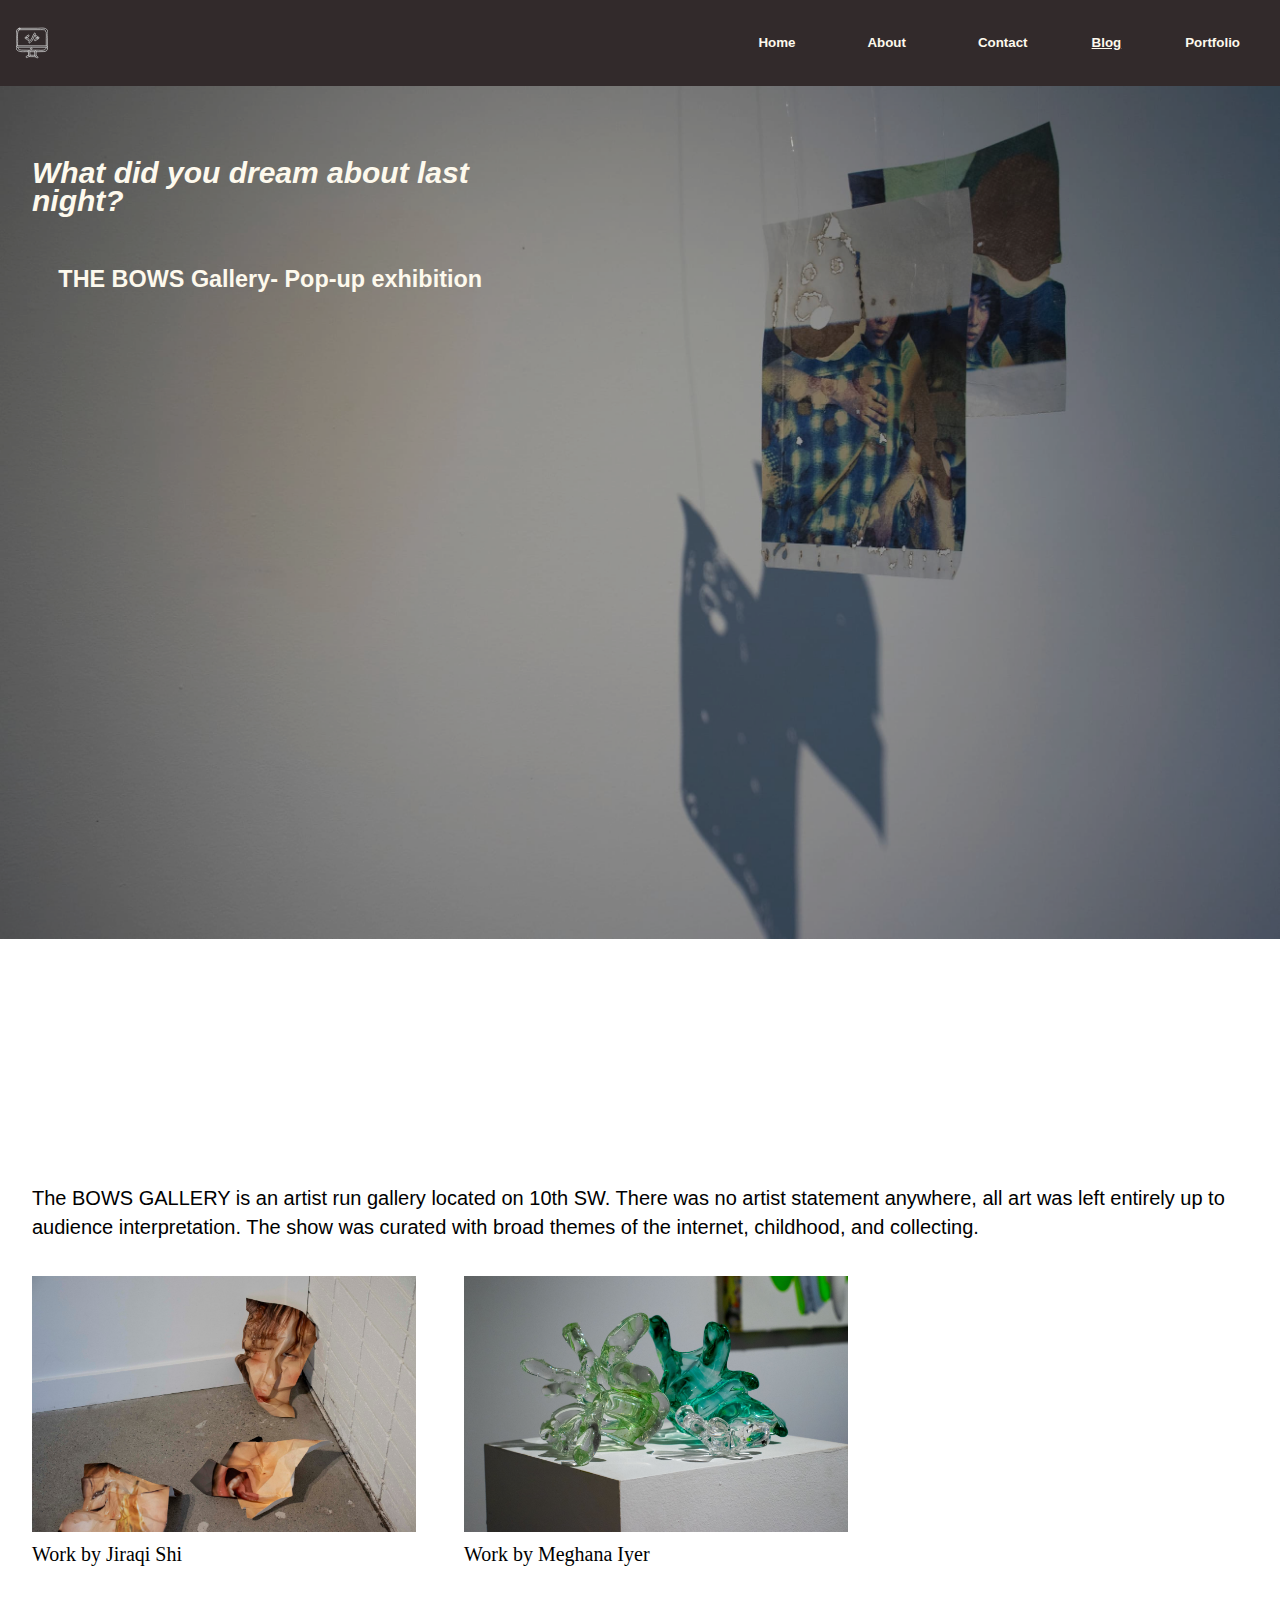
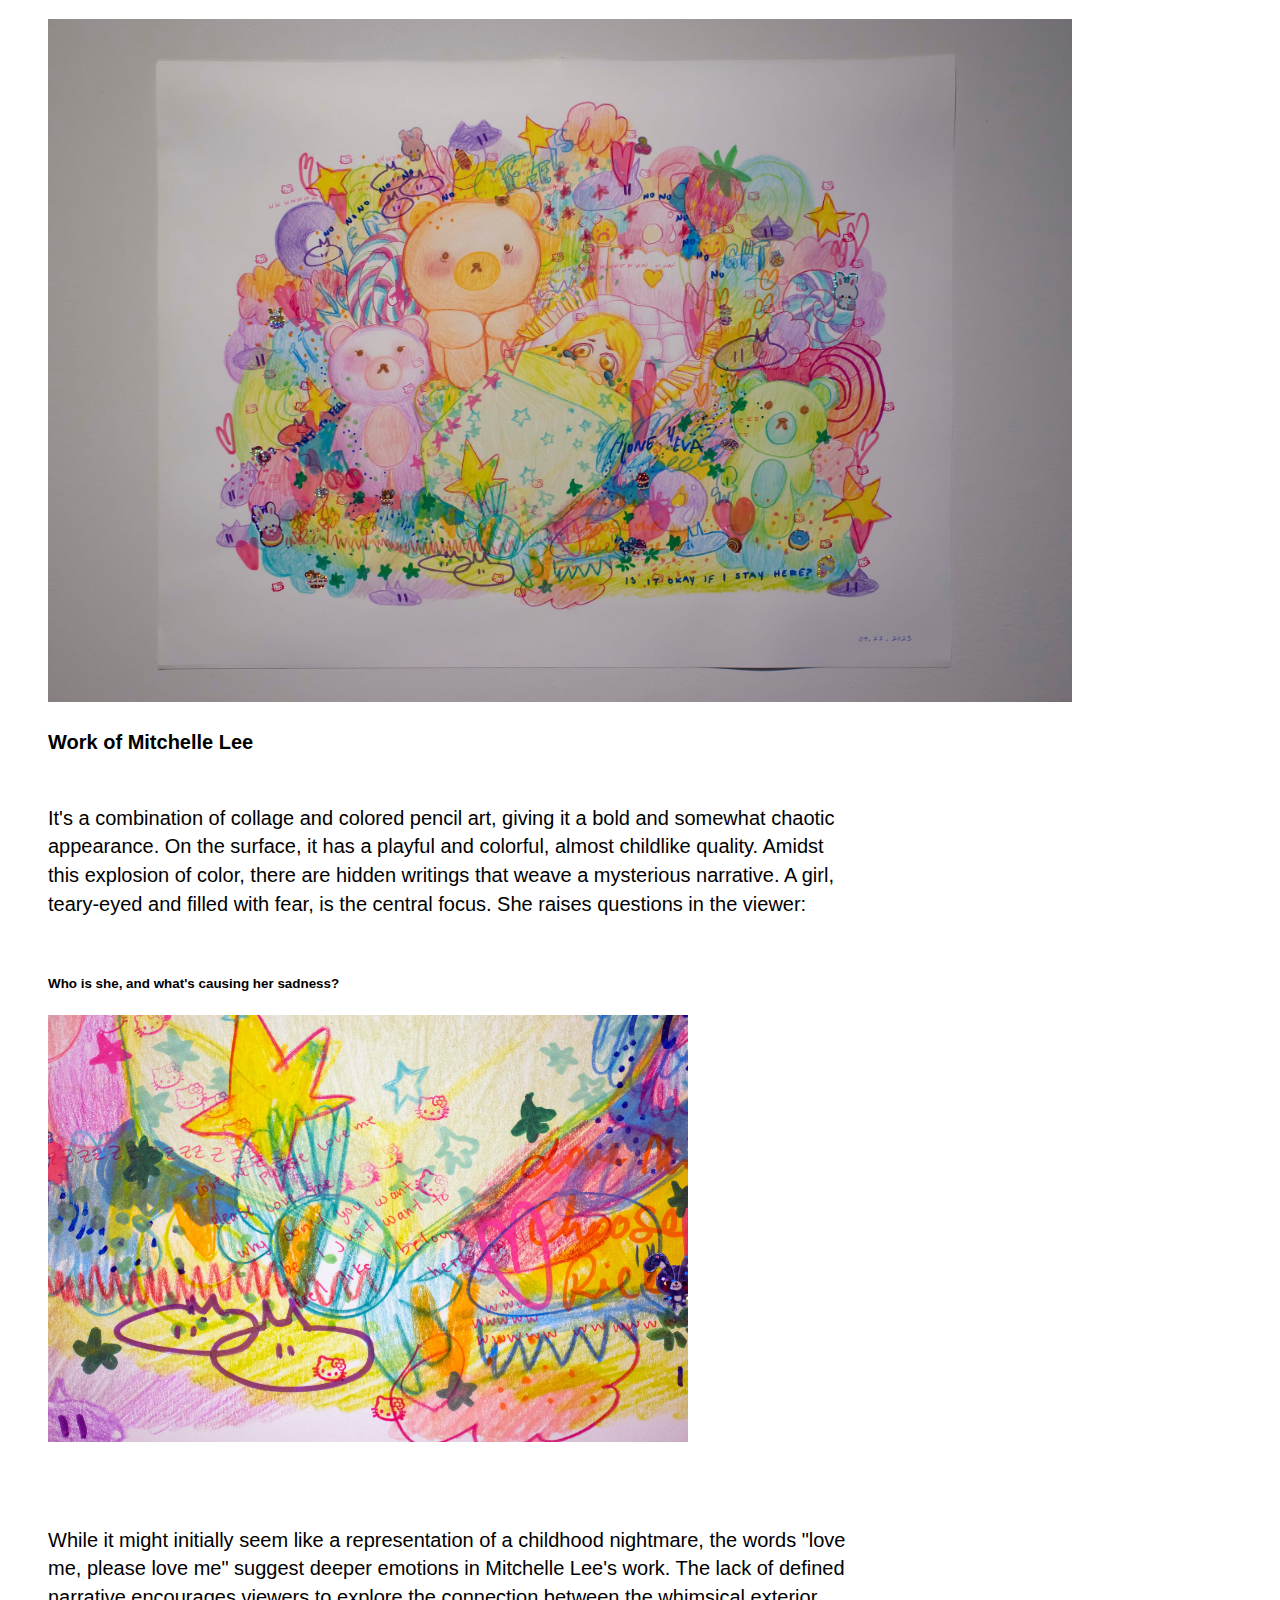
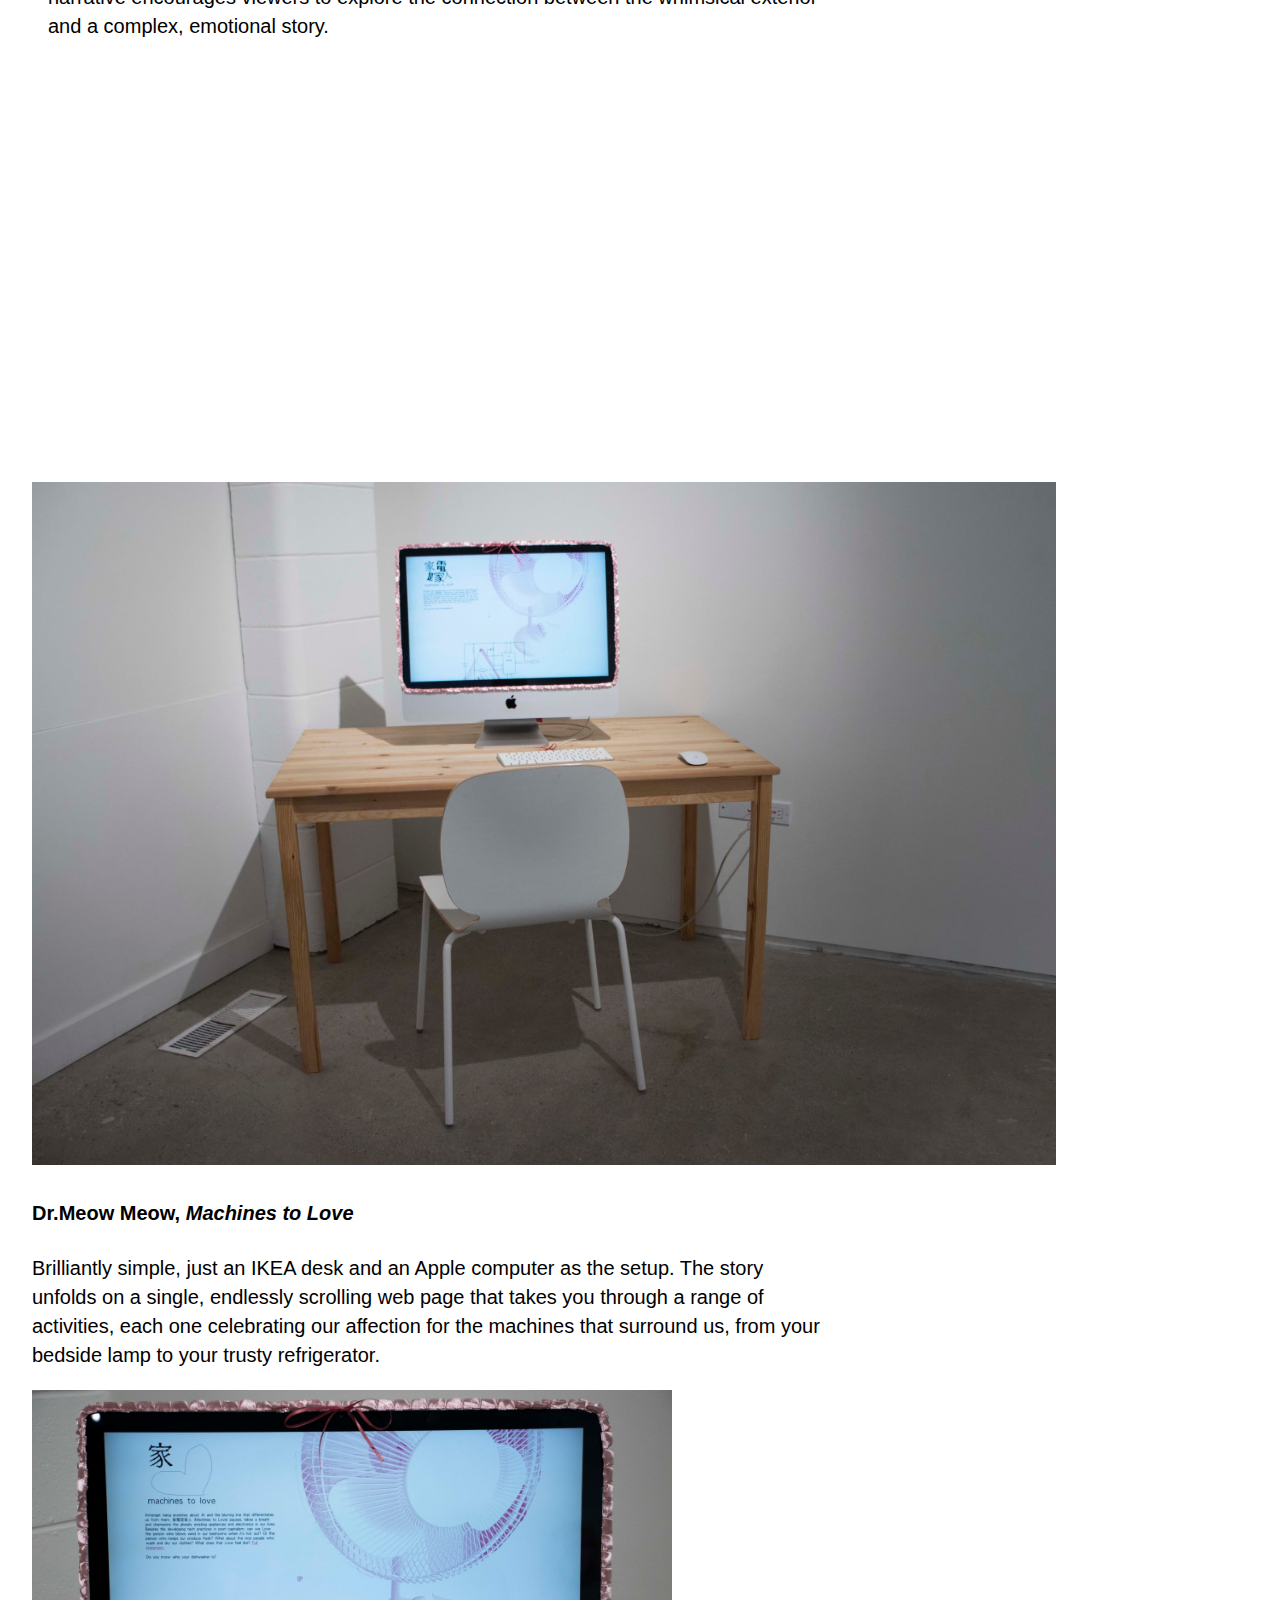
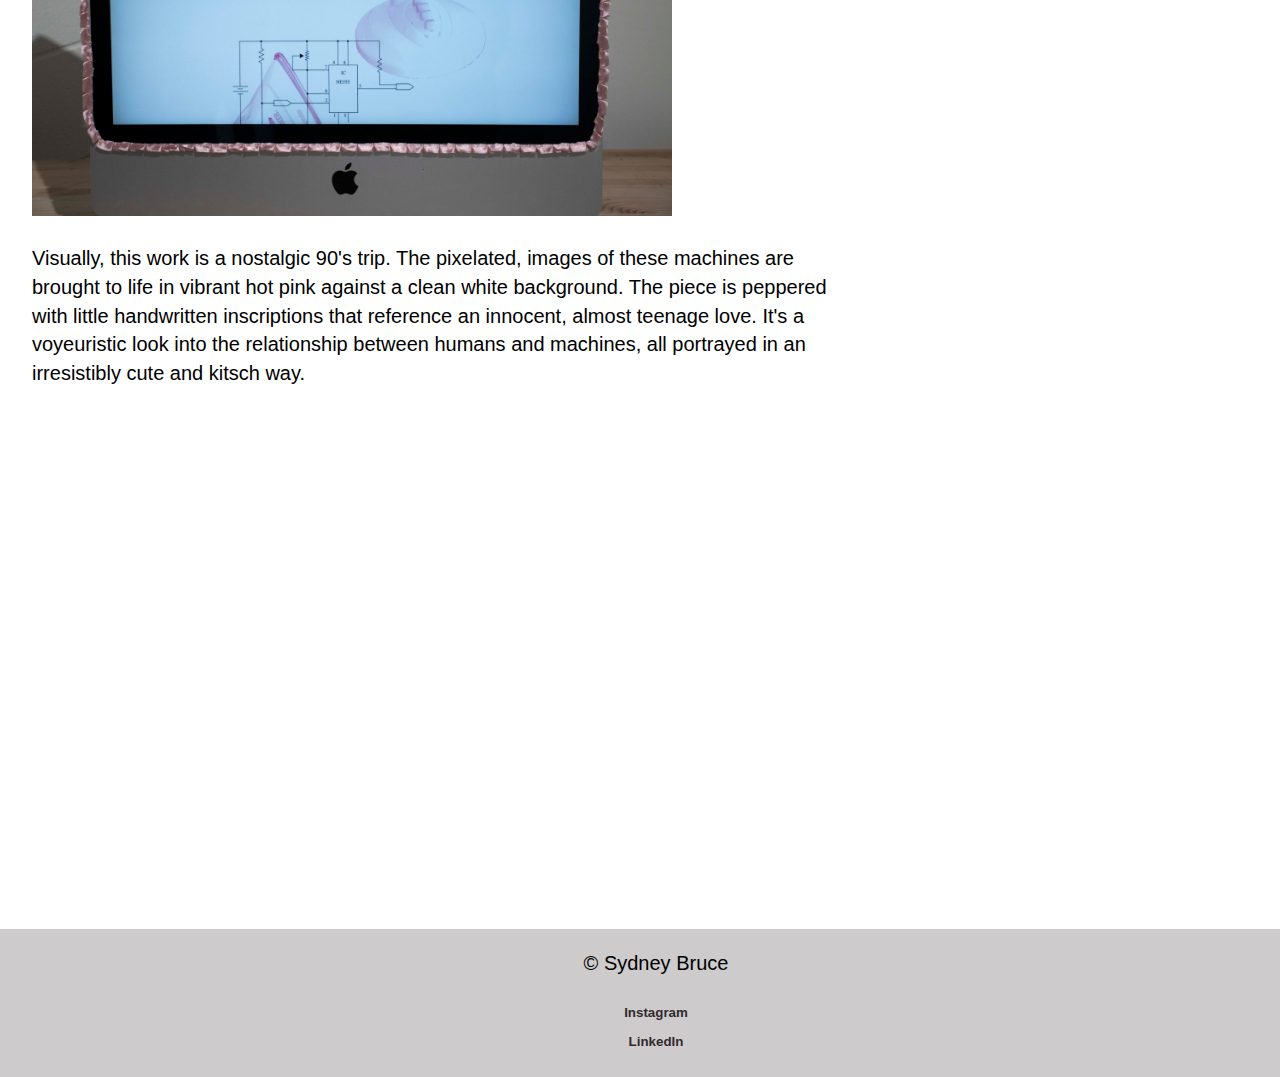
==== commit 70f1f8ff: "added styled sections in blog and responsivness for those sections" ====
--- a/blog.html
+++ b/blog.html
@@ -36,50 +36,54 @@
     </ul>
   </nav>
   <main>
-    <header>
-      <h2><em>What did you dream about last night?</em>
-      </h2>
-      <h3>THE BOWS Gallery- Pop-up exhibition</h3>
+    <header class="blog-header">
+      <div class="blog-header-text">
+        <h2><em>What did you dream about last night?</em>
+        </h2>
+        <h3>THE BOWS Gallery- Pop-up exhibition</h3>
+      </div>
       <img class="header-img" src="assets/blog/IMG_0106-reverse.jpg" alt="a burnt up photo hanging from the ceiling in front of a white wall">
     </header>
   <p class="intro">The BOWS GALLERY is an artist run gallery located on 10th SW. There was no artist statement anywhere, all art was left entirely up to audience interpretation. The show was curated with broad themes of the internet, childhood, and collecting. </p>
   <section class="intro-gallery">
-    <figure>
+    <figure class= "float-img-one ">
     <img src="assets/blog/IMG_0117.jpg" alt="three pages of crumpled up paper in a corner. Each page is printed with a different face">
     <figcaption>Work by Jiraqi Shi</figcaption>
     </figure>
-    <figure>
+    <figure class="float-img-two ">
     <img src="assets/blog/IMG_0110.jpg" alt="Two glass sculptures of clear blue and green glass">
     <figcaption>Work by Meghana Iyer</figcaption>
     </figure>
   </section>
   <section class="work-one">
-    <img src="assets/blog/IMG_0104.jpg" alt="a colorful crayon drawing on white paper against a white wall. ">
+    <img class="main-image-one" src="assets/blog/IMG_0104.jpg" alt="a colorful crayon drawing on white paper against a white wall. ">
     <h4>Work of Mitchelle Lee</h4>
     <p>
     It's a combination of collage and colored pencil art, giving it a bold and somewhat chaotic appearance. On the surface, it has a playful and colorful, almost childlike quality. 
       
     Amidst this explosion of color, there are hidden writings that weave a mysterious narrative. A girl, teary-eyed and filled with fear, is the central focus. 
     She raises questions in the viewer: 
-      <h6>Who is she, and what's causing her sadness? </h6>
-    </p>
-    <img src="assets/blog/IMG_0104-closeup.jpg" alt="a closeup of the crayon drawing.">
-    <p>
+  </p>
+      <h6 class="blog-quote">Who is she, and what's causing her sadness? </h6>
+    <img class="close-up-one" src="assets/blog/IMG_0104-closeup.jpg" alt="a closeup of the crayon drawing.">
+    <p class="blog-add-text">
       While it might initially seem like a representation of a childhood nightmare, the words "love me, please love me" suggest deeper emotions in Mitchelle Lee's work.
       The lack of defined narrative encourages viewers to explore the connection between the whimsical exterior and a complex, emotional story. 
     </p>
   </section>
   <section class="work-two">
-    <img src="assets/blog/IMG_0114.jpg" alt="An apple computer is on a small desk. The screen is displaying a white background with small black text and a pixilated pink fan">
+    <img class="main-image-two" src="assets/blog/IMG_0114.jpg" alt="An apple computer is on a small desk. The screen is displaying a white background with small black text and a pixilated pink fan">
 
     <h4>Dr.Meow Meow, <em>Machines to Love</em></h4>
 
-    <img src="assets/blog/IMG_0113-closeup.jpg">
+    
+    <p class="work-two-paragraph" > Brilliantly simple, just an IKEA desk and an Apple computer as the setup.
+      The story unfolds on a single, endlessly scrolling web page that takes you through a range of activities, each one celebrating our affection for the machines that surround us, from your bedside lamp to your trusty refrigerator.
+    </p>
 
-    <p> Brilliantly simple, just an IKEA desk and an Apple computer as the setup.
-    The story unfolds on a single, endlessly scrolling web page that takes you through a range of activities, each one celebrating our affection for the machines that surround us, from your bedside lamp to your trusty refrigerator.
-    </p>
-    <p>Visually, this work is a nostalgic 90's trip. The pixelated, images of these machines are brought to life in vibrant hot pink against a clean white background. The piece is peppered with little handwritten inscriptions that reference an innocent, almost teenage love. 
+    <img class="close-up-two" src="assets/blog/IMG_0113-closeup.jpg">
+
+    <p class="work-two-add">Visually, this work is a nostalgic 90's trip. The pixelated, images of these machines are brought to life in vibrant hot pink against a clean white background. The piece is peppered with little handwritten inscriptions that reference an innocent, almost teenage love. 
     It's a voyeuristic look into the relationship between humans and machines, all portrayed in an irresistibly cute and kitsch way.
     </p>
   </section>
--- a/css/nav.css
+++ b/css/nav.css
@@ -44,7 +44,9 @@
   border-radius: 20px;
   padding: 0.5rem;
   padding-top: 0;
+  color: var(--off-white);
   align-self: flex-start;
+  text-decoration: underline;
 }
 
 .current-page:hover {
--- a/css/blog.css
+++ b/css/blog.css
@@ -1,28 +1,14 @@
-/* header image  */
-header {
+/* main page grid */
+main {
   display: grid;
-  grid-template-columns: repeat(3, 33vw);
-  grid-template-rows: 33vh 33vh;
+  grid-template-columns: 33vw 33vw 33vw;
+  grid-template-rows: repeat(19, 33vh);
+  grid-auto-rows: auto;
+  
+  /* makes header full size but no overflow */
   width: 100vw;
-}
-
-main {
-display: grid;
-grid-template-columns: 33vw 33vw 33vw;
-grid-template-rows: repeat(10, 33vh);
-grid-auto-rows: auto;
-width: 100vw;
-margin: 0;
-padding: 0;
-}
-
-.header-img{
-  width: 99vw;
-  grid-column-start: 1;
-  grid-column-end: 3;
-  grid-row-start: 1;
-
-
+  margin: 0;
+  padding: 0;
 }
 
 /* stops figure images from overflowing the page */
@@ -30,8 +16,154 @@
   margin:0;
 }
 
-/* might change later */
+/* header container  */
+.blog-header {
+  display: grid;
+  grid-template-columns: repeat(4, 33vw);
+  grid-template-rows: 33vh 33vh;
+  width: 100vw;
+}
+
+/* header image style */
+.header-img{
+  width: 100vw;
+
+  grid-column-start: 1;
+  grid-column-end: 4;
+  grid-row-start: 1;
+  position: relative;
+
+  /* darkens the photo for text readability */
+  filter: brightness(75%);
+}
+
+/* header h1 and h2 styles */
+.blog-header-text {
+  display: flex;
+  flex-direction: column;
+  justify-content: flex-start;
+  align-items: flex-end;
+
+  max-width: 45ch;
+  /* puts ontop of image */
+  position: absolute;
+  z-index: 2;
+
+  margin-left: 2rem;
+  padding-top: 3rem;
+
+  color: var(--off-white);
+}
+
+/* first paragraph after header */
+.intro {
+grid-row-start: 4;
+align-self: end;
+grid-column: 1 / span 3;
+margin: 2rem;
+}
+
+/* two images  section*/
+/* makes float images small */
 img {
   width: 30vw;
   object-fit: contain;
+
+}
+
+/* two images */
+.intro-gallery {
+  display: flex;
+  justify-self: end;
+  justify-content: space-around;
+
+  grid-row-start: 5;
+  grid-column-start: 1;
+  grid-column-end: 3;
+
+  margin: auto;
+  padding-left: 2rem;
+}
+
+/* push images towards center */
+.float-img-one {
+  margin-right: 3rem;
+  grid-column-start: 2;
+}
+
+/* michelle lees work */
+/* parent box */
+.work-one{
+  grid-row-start: 6;
+  grid-column: 1 / span 3;
+
+  display: flex;
+  flex-direction: column;
+
+  margin: 3rem;
+  width: 80ch;
+}
+
+/* first and second main section image*/
+.main-image-two, .main-image-one {
+  width: 80vw;
+  margin-top: 0;
+}
+
+/* close up image */
+.close-up-one {
+  width: 50vw;
+  margin-bottom: 4rem;
+}
+
+
+ /* h3 next to close up image */
+.blog-quote {
+  margin-bottom: 1rem;
+}
+
+/* machines to love section */
+/* parent container */
+.work-two {
+  grid-column: 1 / span 3;
+  grid-row-start: 13;
+  margin: 3rem;
+  width: 80ch;
+  margin: 2rem;
+}
+
+.close-up-two {
+  width: 50vw;
+}
+
+/* responsiveness */
+/* tablet view */
+@media screen and (max-width: 855px) {
+
+  .work-one {
+    width: 25rem;
+    grid-row-start: 5;
+  }
+
+  .work-two {
+    grid-row-start: 12;
+    width: 25rem;
+  }
+  .intro {
+    grid-row-start: 3;
+  }
+
+  .intro-gallery {
+    grid-row-start: 4;
+  }
+}
+
+/* mobile view */
+@media screen and (max-width: 490px) {
+  .work-two {
+    grid-row-start: 11;
+  }
+  main {
+    grid-template-rows: repeat(15, 33vh);
+}
 }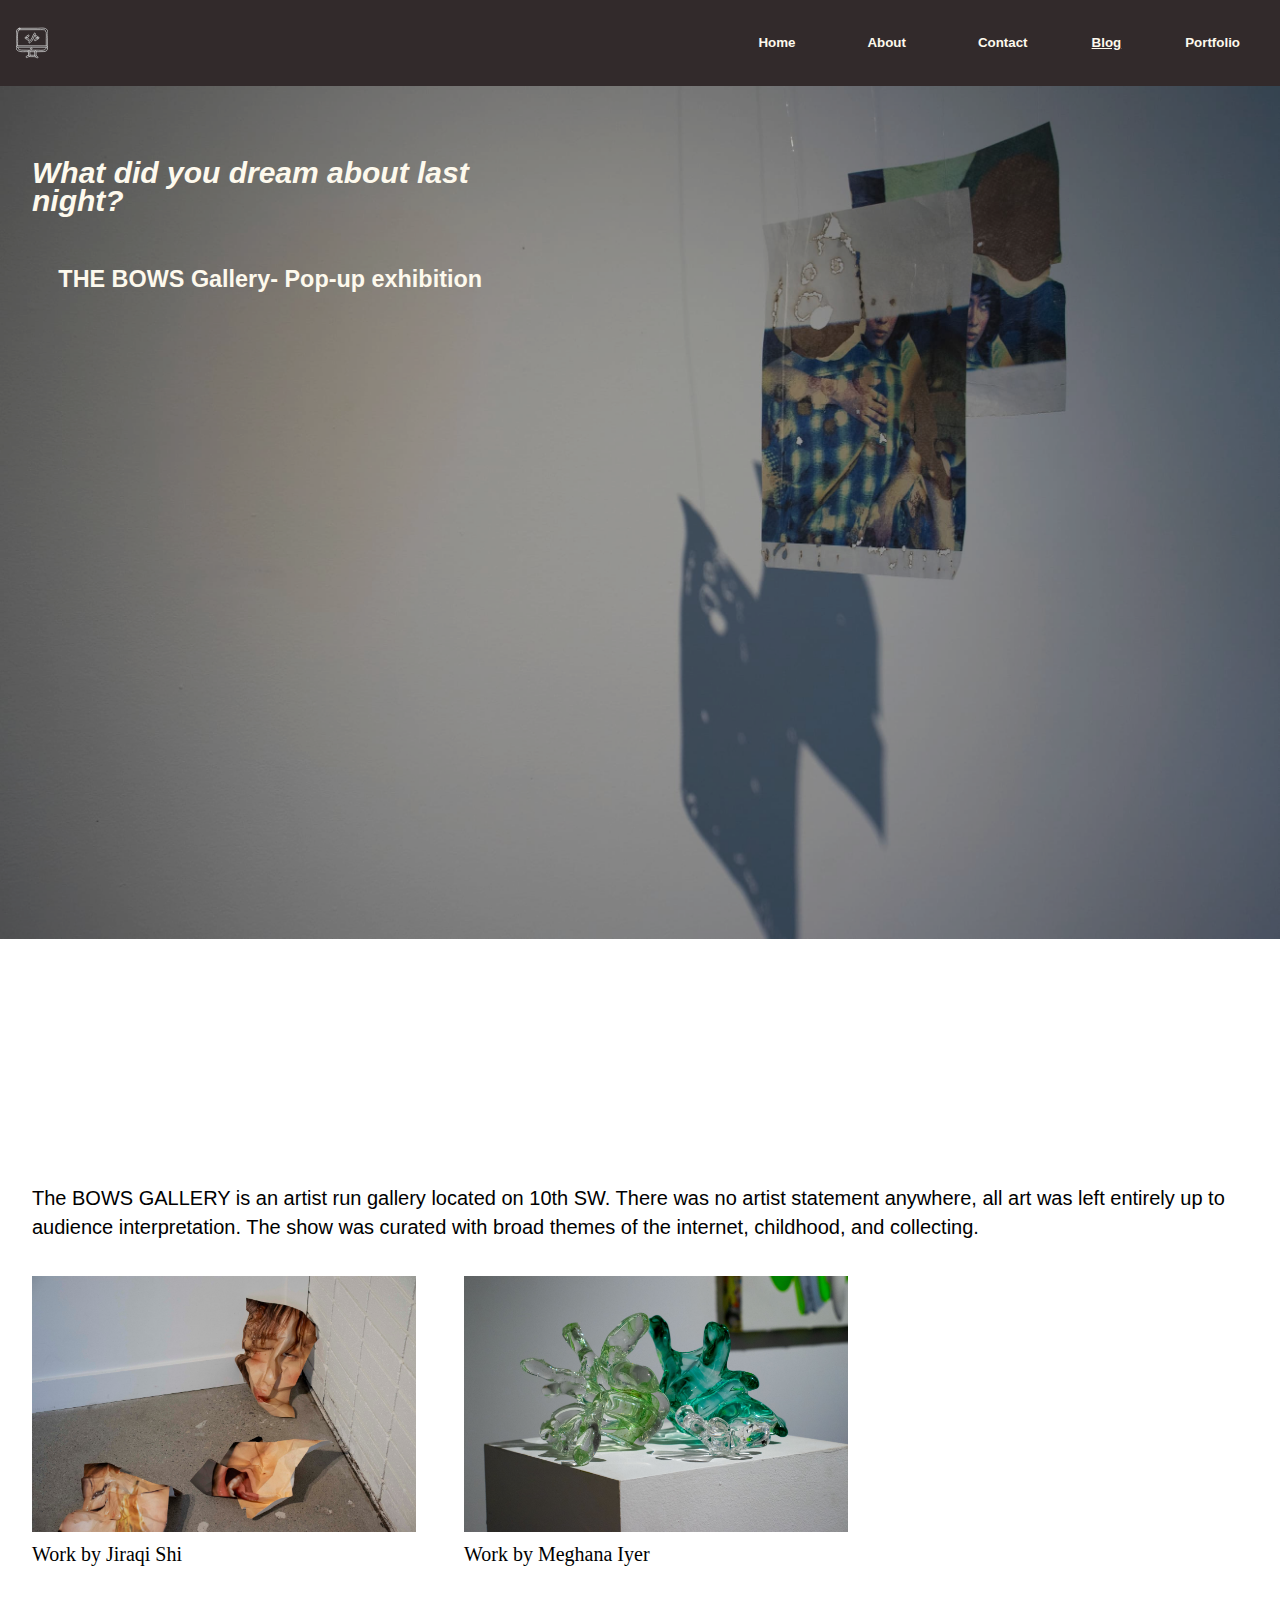
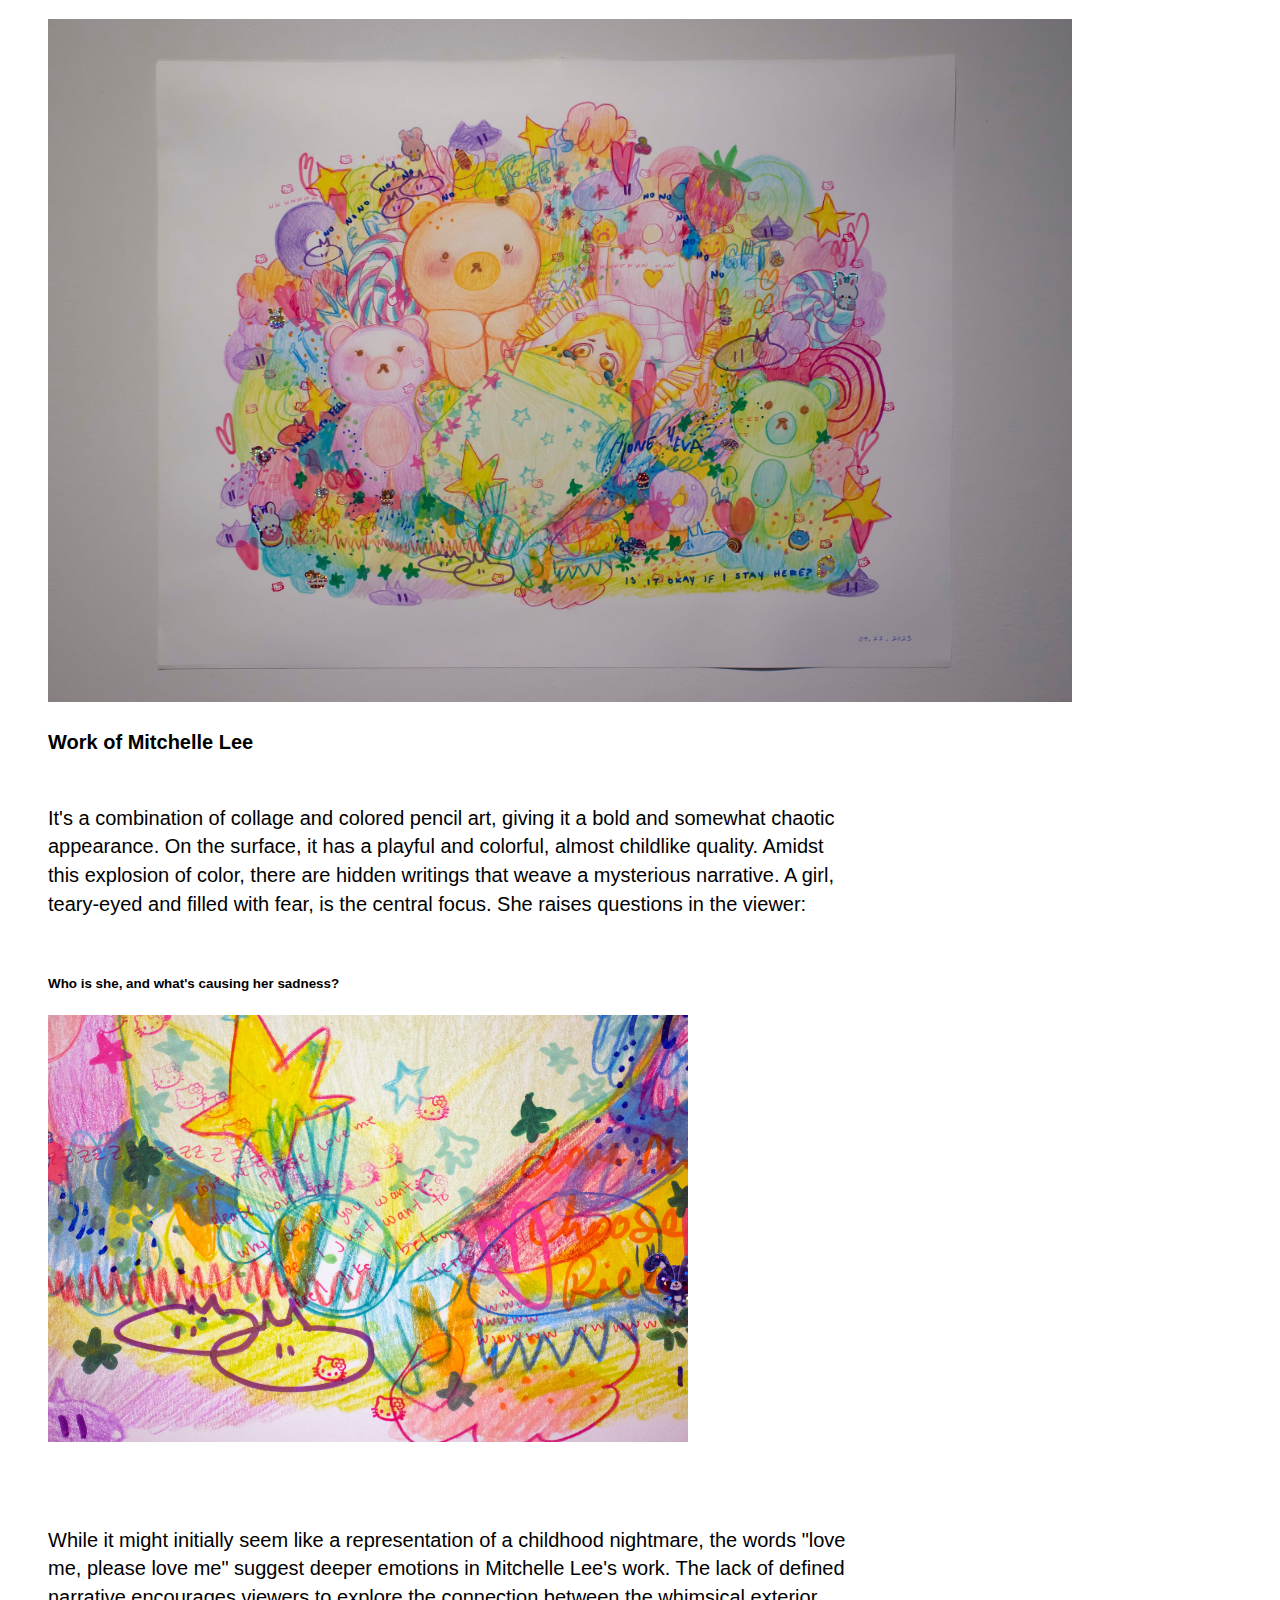
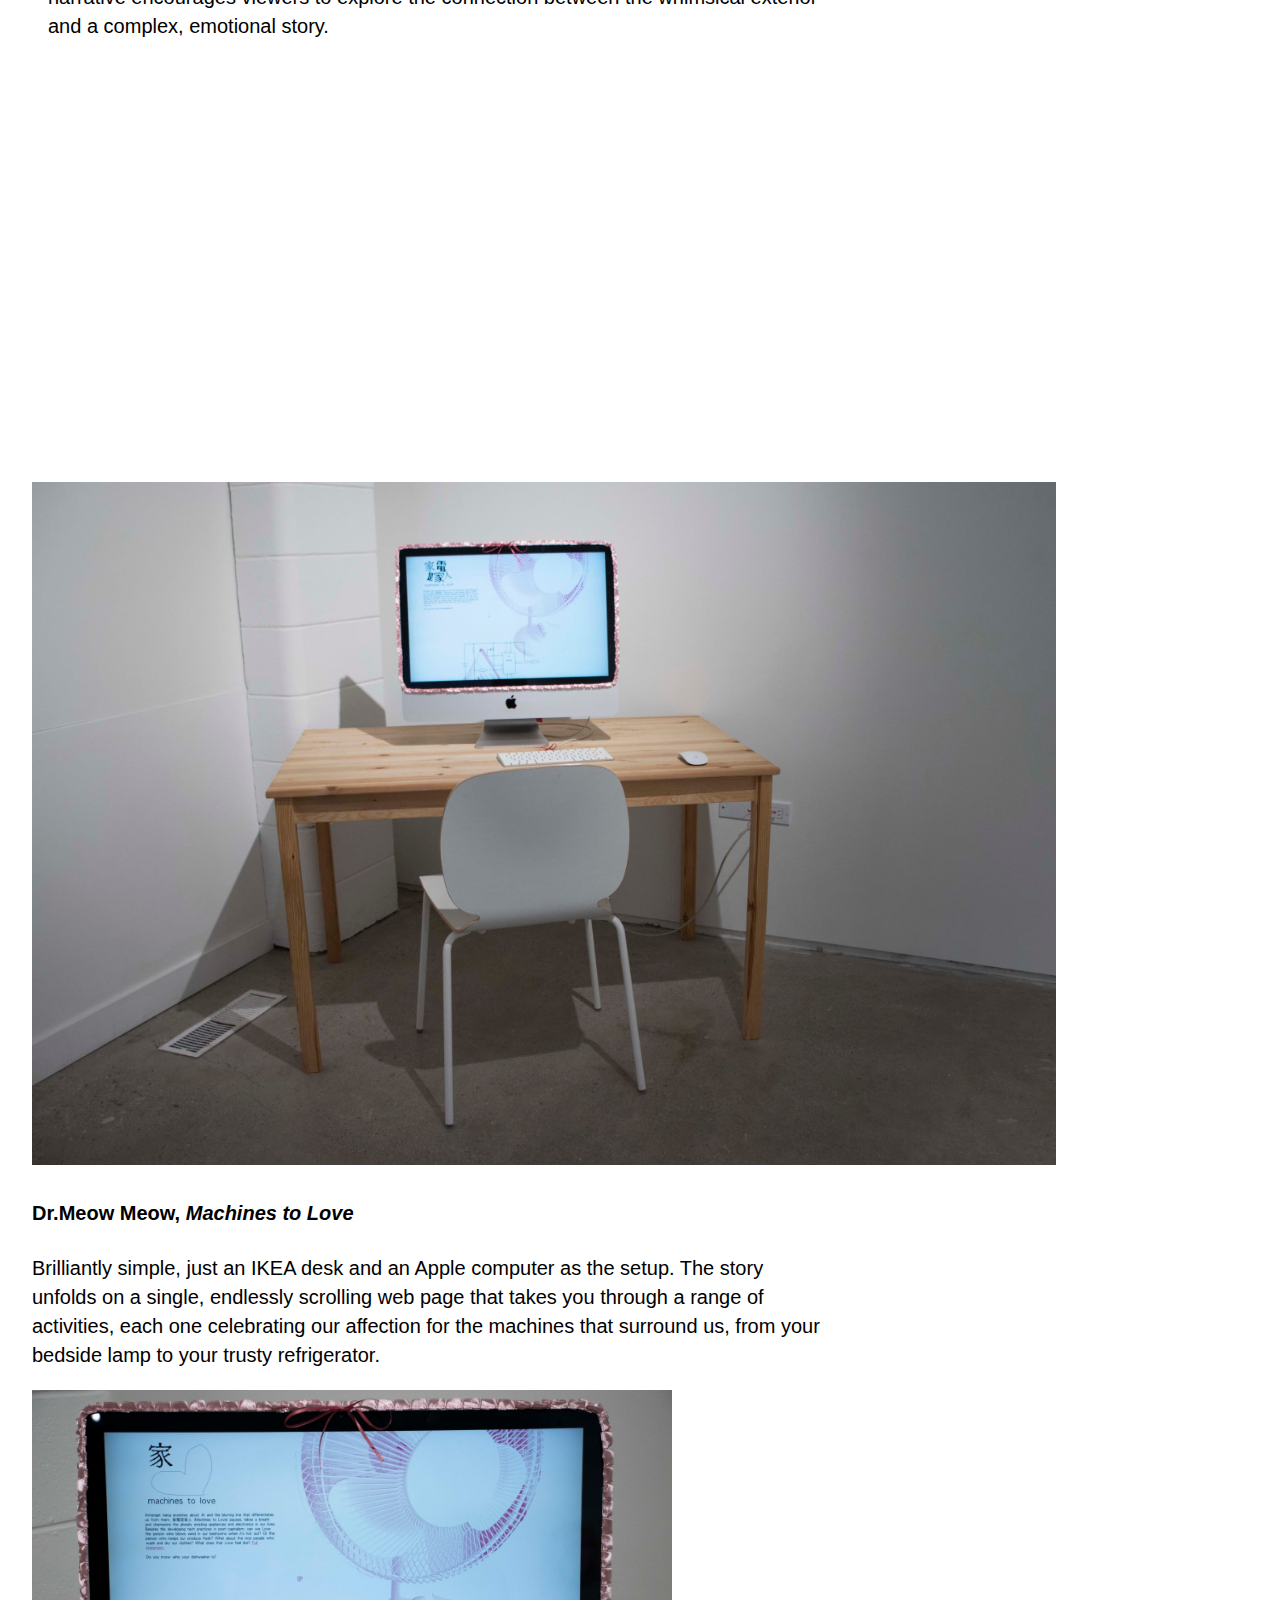
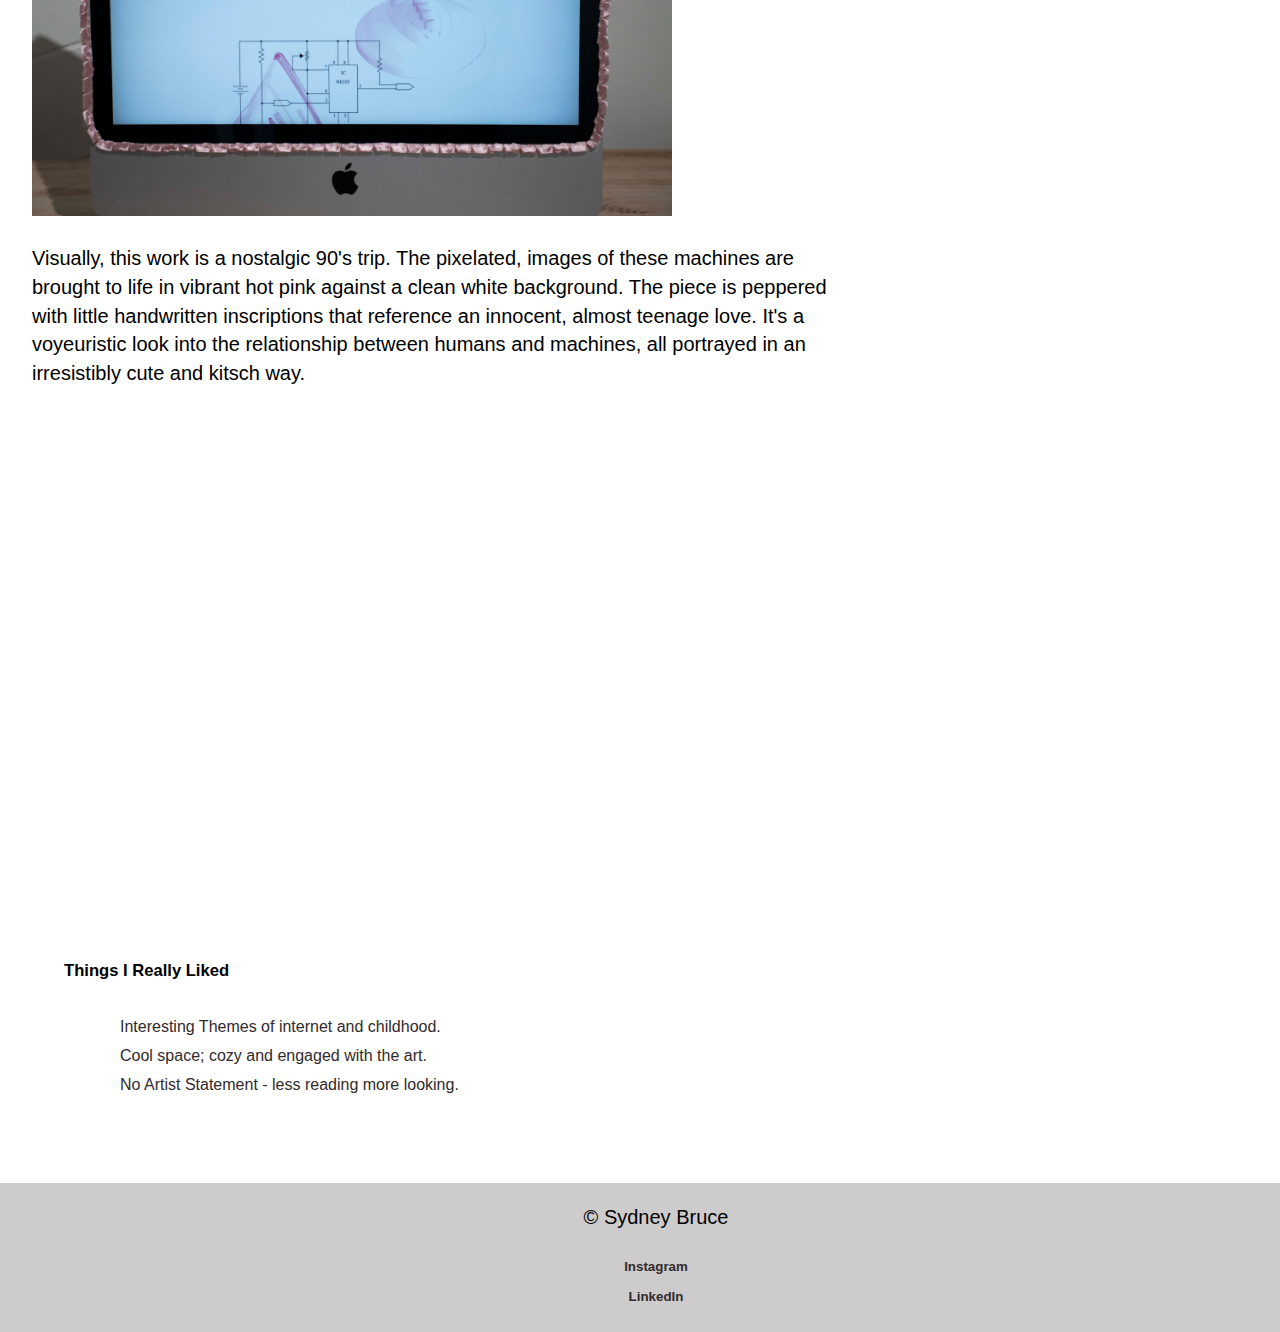
==== commit 6ef2e84b: "validated html and added ul to blog.html" ====
--- a/blog.html
+++ b/blog.html
@@ -87,6 +87,14 @@
     It's a voyeuristic look into the relationship between humans and machines, all portrayed in an irresistibly cute and kitsch way.
     </p>
   </section>
+  <div class="blog-list">
+  <h5>Things I Really Liked</h5>
+  <ul>
+    <li class="list">Interesting Themes of internet and childhood.</li>
+    <li class="list">Cool space; cozy and engaged with the art.</li>
+    <li class="list">No Artist Statement - less reading more looking.</li>
+  </ul>
+  </div>
   </main>
   <footer>
     <p class="copyright">&copy; Sydney Bruce</p>
--- a/css/typography.css
+++ b/css/typography.css
@@ -8,7 +8,7 @@
 }
 
 
-p {
+p, li {
   font-family:'Cabin' , sans-serif
 }
 
--- a/css/nav.css
+++ b/css/nav.css
@@ -51,7 +51,11 @@
 
 .current-page:hover {
   background-color: var(--party-red); 
+  border-radius: 20px;
+  padding: 0.5rem;
+  padding-top: 0;
 }
+
 /* the icon in nav bar */
 .navlogo {
   fill: white;
--- a/css/blog.css
+++ b/css/blog.css
@@ -136,6 +136,17 @@
   width: 50vw;
 }
 
+.blog-list {
+  margin-left: 4rem;
+  margin-bottom: 4rem;
+  grid-row-start: 20;
+  grid-column: 1 / span 3;
+}
+
+.list {
+  color: var(--soft-black);
+  max-width: 45ch;
+}
 /* responsiveness */
 /* tablet view */
 @media screen and (max-width: 855px) {
@@ -156,6 +167,9 @@
   .intro-gallery {
     grid-row-start: 4;
   }
+  .blog-list {
+    grid-row-start: 17;
+  }
 }
 
 /* mobile view */
@@ -164,6 +178,9 @@
     grid-row-start: 11;
   }
   main {
-    grid-template-rows: repeat(15, 33vh);
+    grid-template-rows: repeat(16, 33vh);
+}
+.blog-list {
+  grid-row-start: 16;
 }
 }